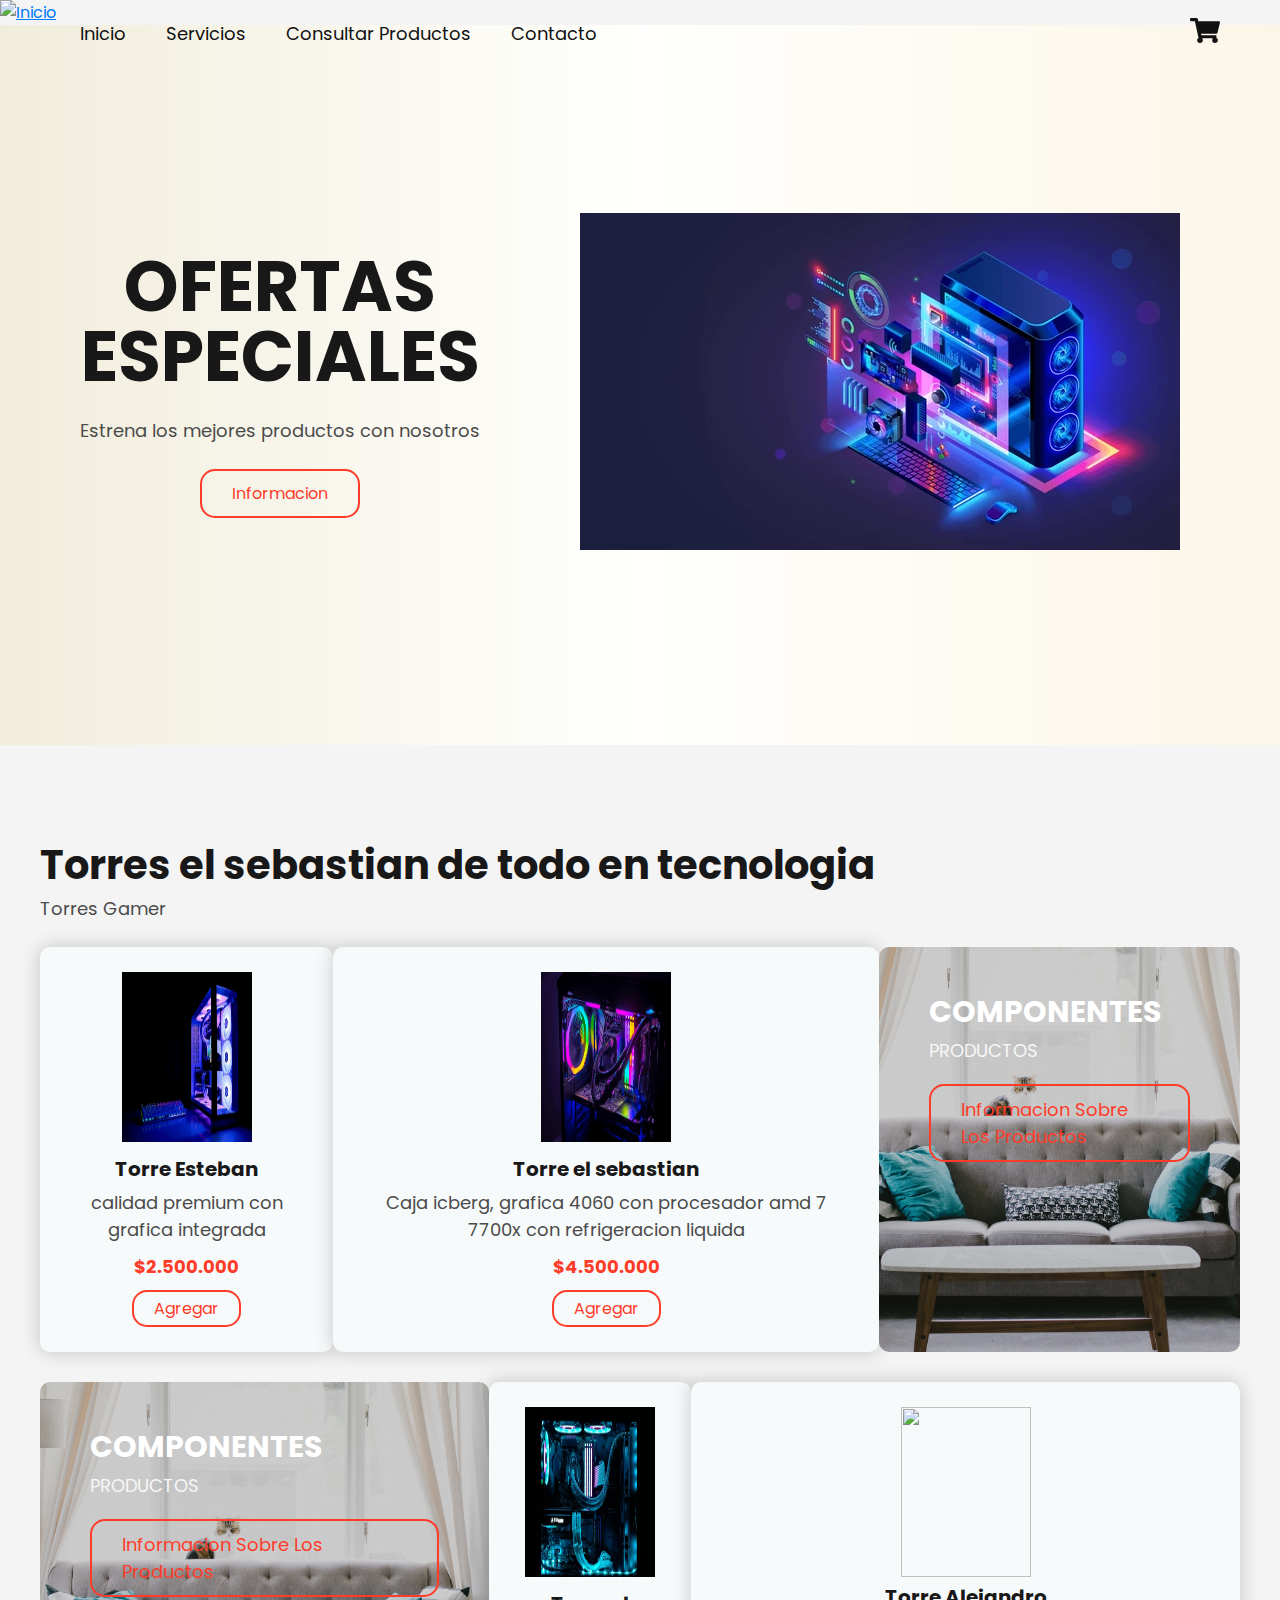
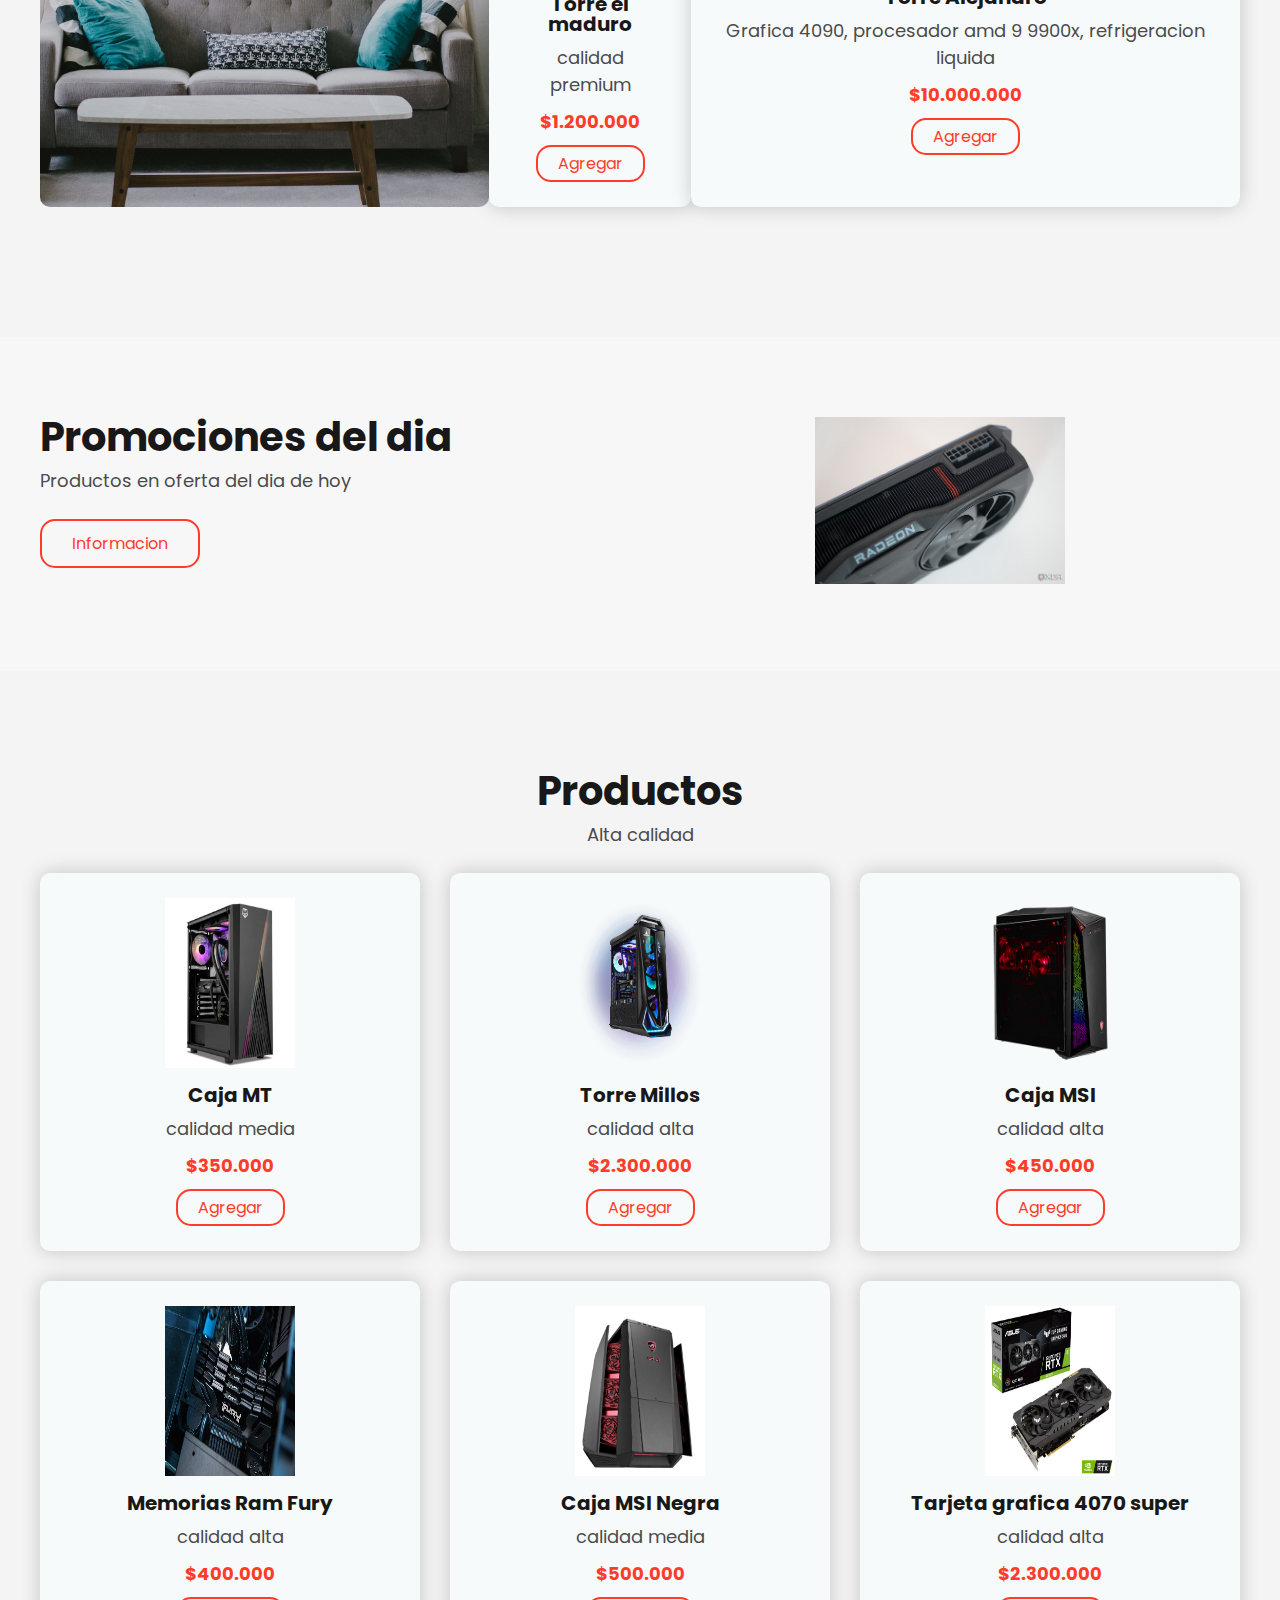
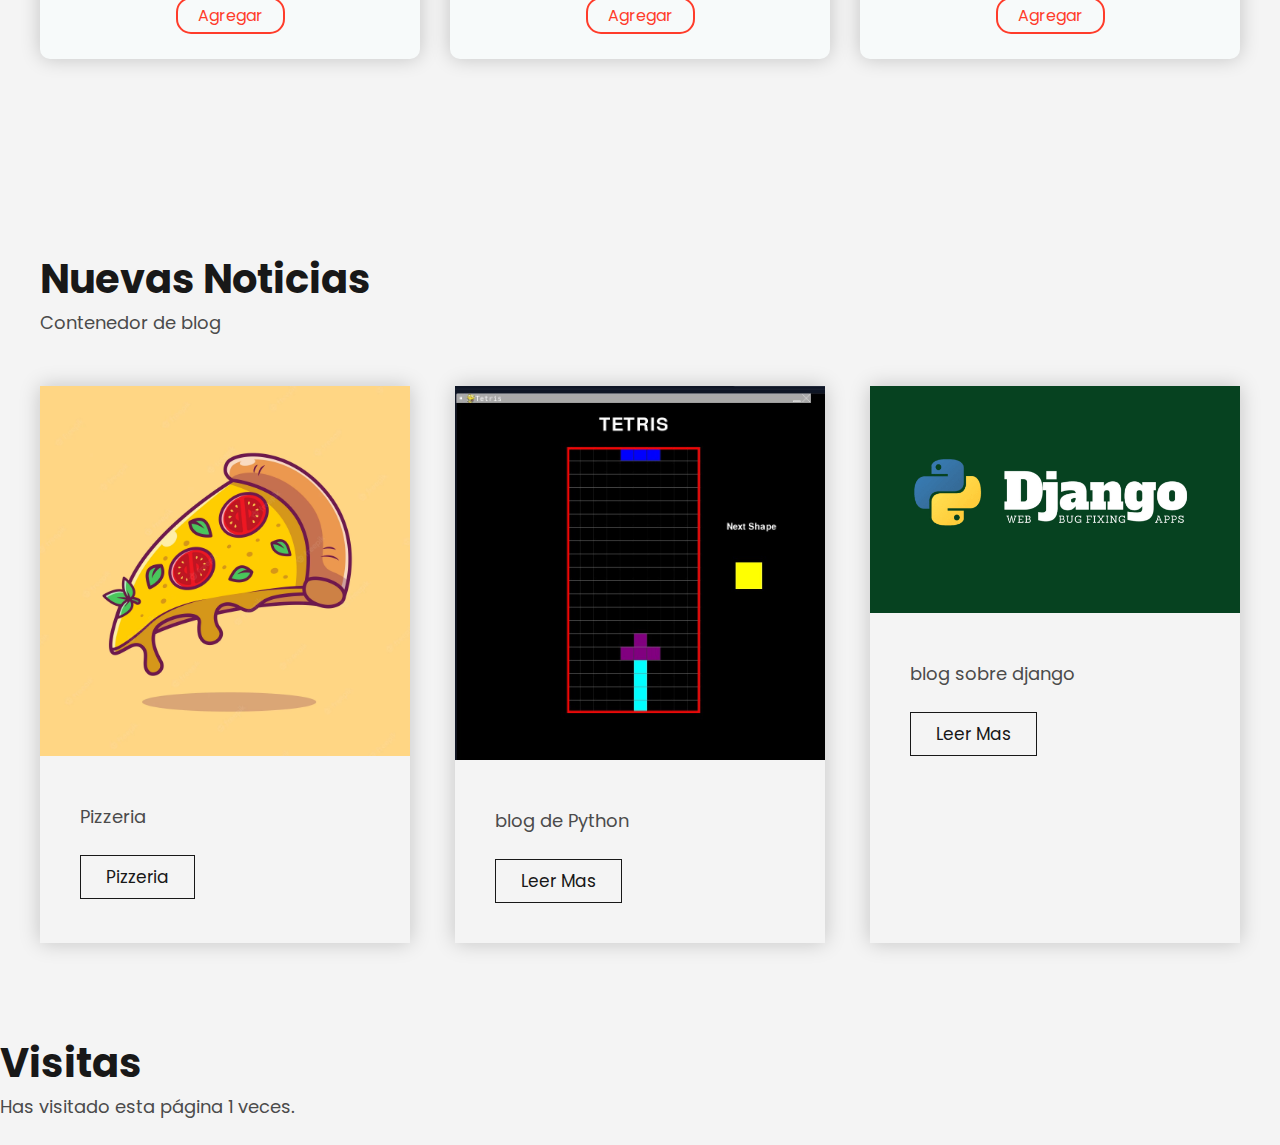
==== index.html @ 856cefad "Update index.html" ====
<!DOCTYPE html>
<html lang="es">
<head>
     <meta charset="utf-8">
     <meta name="viewport" content="width=device-width, initial-scale=1.0">
     <title>pagina</title>
    <link rel="stylesheet" href="style.css">
</head>
<body>

    <nav aria-label="breadcrumb">
    <ol class="breadcrumb">
        <li class="breadcrumb-item">
            <a href="index.html">
               <img src="logo1.png" width="20" height="20" alt="Inicio" class="breadcrumb-icon">
            </a>
        </li>
    </ol>
    </nav>
    <header class="header">

        <div class="menu container">
            <input type="checkbox" id="menu">
            <label for="menu">
                <img src="images/menu.png" alt="menu">
            </label>
            <nav class="navbar">
                <ul>
                    <li><a href="index.html">Inicio</a></li>
                    <li><a href="Servicios.html">Servicios</a></li>
                    <li><a href="Productos.html">Consultar Productos</a></li>
                    <li><a href="Contacto.html">Contacto</a></li>
                </ul>
            </nav>
            <div>
                    <ul>
                        <li class="submenu">
                            <img src="images/car.svg" id="img-carrito" alt="">
                            <div id="carrito">
                                <table id="lista-carrito">
                                    <thead>
                                        <tr>
                                            <th>Productos</th>
                                            <th>Precio</th>
                                            <th></th>
                                        </tr>
                                    </thead>
                                    <tbody></tbody>
                                </table>
                                <a href="#" id="vaciar-carrito" class="btn-2">Vaciar Carrito</a>
                            </div>
                        </li>
                    </ul>
                </div>
            </div>

            <div class="header-content container">
                <div class="header-txt">
                    <h1>Ofertas especiales</h1>
                    <p>
                        Estrena los mejores productos con nosotros
                    </p>
                    <a href="Informacion.html" class="btn-1">Informacion</a>
                </div>
                <div class="header-img">
                    <img src="images/right.png" alt="">
                </div>

            </div>
        </header>


        <section class="oferts container" id="lista-1">
            <h2>Torres el sebastian de todo en tecnologia</h2>
            <p>
                Torres Gamer
            </p>

            <div class="oferts-content">
                <div class="ofert-1">
                    <img src="images/pr1.png" alt="">
                    <div class="product-txt">
                        <h3>Torre Esteban</h3>
                        <p>calidad premium con grafica integrada</p>
                        <p class="precio">$2.500.000</p>
                        <a href="#" class="agregar-carrito btn-3" data-id="1">Agregar</a>
                    </div>
                </div>
                <div class="ofert-1">
                    <img src="images/pr2.png" alt="">
                    <div class="product-txt">
                        <h3>Torre el sebastian</h3>
                        <p>Caja icberg, grafica 4060 con procesador amd 7 7700x con refrigeracion liquida</p>
                        <p class="precio">$4.500.000</p>
                        <a href="#" class="agregar-carrito btn-3" data-id="2">Agregar</a>
                </div>
            </div>
            <div class="logan-1">
                <h3>Componentes</h3>
                <p>
                    Productos
                </p>
                <a href="informacion-productos.html" class="btn-2">Informacion sobre los productos</a>
            </div>
        </div>

            <div class="oferts-content">
                <div class="logan-1">
                    <h3>Componentes</h3>
                    <p>
                        Productos
                    </p>
                    <a href="informacion-productos.html" class="btn-2">Informacion sobre los productos</a>
                </div>
                <div class="ofert-1">
                    <img src="images/pr3.png" alt="">
                    <div class="product-txt">
                        <h3>Torre el maduro</h3>
                        <p>calidad premium</p>
                        <p class="precio">$1.200.000</p>
                        <a href="#" class="agregar-carrito btn-3" data-id="3">Agregar</a>
                    </div>
                </div>
                <div class="ofert-1">
                    <img src="images/pr4.png" alt="">
                    <div class="product-txt">
                        <h3>Torre Alejandro</h3>
                        <p>Grafica 4090, procesador amd 9 9900x, refrigeracion liquida</p>
                        <p class="precio">$10.000.000</p>
                        <a href="#" class="agregar-carrito btn-3" data-id="4">Agregar</a>
                    </div>
                </div>
                
            </div>

        </section>

        <section class="promotion">
            <div class="promotion-content container">
                <div class="promotion-txt">
                    <h2>Promociones del dia</h2>
                    <p>
                        Productos en oferta del dia de hoy
                    </p>
                    <a href="Informacion.html" class="btn-1">Informacion</a>
                </div>
                <div class="promotion-img">
                    <img src="images/r1.png" alt="">
                </div>
            </div>

        </section>

        <main class="product container" id="lista-2">
            <h2>Productos</h2>
            <p>
                Alta calidad
            </p>
            <div class="product-content">

                <div class="ofert-1">
                    <img src="images/1.png" alt="">
                    <div class="product-txt">
                        <h3>Caja MT</h3>
                        <p>calidad media</p>
                        <p class="precio">$350.000</p>
                        <a href="#" class="agregar-carrito btn-3" data-id="5">Agregar</a>
                    </div>
                </div>

                <div class="ofert-1">
                    <img src="images/2.png" alt="">
                    <div class="product-txt">
                        <h3>Torre Millos</h3>
                        <p>calidad alta</p>
                        <p class="precio">$2.300.000</p>
                        <a href="#" class="agregar-carrito btn-3" data-id="6">Agregar</a>
                    </div>
                </div>

                <div class="ofert-1">
                    <img src="images/3.png" alt="">
                    <div class="product-txt">
                        <h3>Caja MSI</h3>
                        <p>calidad alta</p>
                        <p class="precio">$450.000</p>
                        <a href="#" class="agregar-carrito btn-3" data-id="7">Agregar</a>
                    </div>
                </div>

                <div class="ofert-1">
                    <img src="images/4.png" alt="">
                    <div class="product-txt">
                        <h3>Memorias Ram Fury</h3>
                        <p>calidad alta</p>
                        <p class="precio">$400.000</p>
                        <a href="#" class="agregar-carrito btn-3" data-id="8">Agregar</a>
                    </div>
                </div>

                <div class="ofert-1">
                    <img src="images/5.png" alt="">
                    <div class="product-txt">
                        <h3>Caja MSI Negra</h3>
                        <p>calidad media</p>
                        <p class="precio">$500.000</p>
                        <a href="#" class="agregar-carrito btn-3" data-id="9">Agregar</a>
                    </div>
                </div>

                <div class="ofert-1">
                    <img src="images/6.png" alt="">
                    <div class="product-txt">
                        <h3>Tarjeta grafica 4070 super</h3>
                        <p>calidad alta</p>
                        <p class="precio">$2.300.000</p>
                        <a href="#" class="agregar-carrito btn-3" data-id="10">Agregar</a>
                    </div>
                </div>
        </div>

    </main>

    <section class="blog container">
        <h2>Nuevas Noticias</h2>
        <p>
            Contenedor de blog
        </p>

        <div class="blog-content">

            <div class="blog-1">
                <img src="images/icon.avif" alt="">
                <div class="blog-txt">
                    <p>
                        Pizzeria
                    </p>
                    <a href="/Restaurante/index.html" class="btn-4">Pizzeria</a>
                </div>
            </div>

            <div class="blog-1">
                <img src="images/Tetris.jpg" alt="">
                <div class="blog-txt">
                    <p>
                        blog de Python
                    </p>
                    <a href="/Python/index.html" class="btn-4">leer mas</a>
                </div>
            </div>

            <div class="blog-1">
                <img src="images/image-55.webp" alt="">
                <div class="blog-txt">
                    <p>
                        blog sobre django
                    </p>
                    <a href="https://developer.mozilla.org/es/docs/Learn/Server-side/Django/Introduction" class="btn-4">leer mas</a>
                </div>
            </div>

        </div>

    </section>
 <section class="contador">
        <h2>Visitas</h2>
        <p>Has visitado esta página <span id="contador-visitas">0</span> veces.</p>
    </section>

    <!-- Scripts -->
    <script>
        // Función para actualizar el contador de visitas
        function actualizarContador() {
            // Obtener el contador de visitas del localStorage
            let visitas = localStorage.getItem('contador-visitas');
            // Si no hay contador en localStorage, inicializa en 0
            if (visitas === null) {
                visitas = 0;
            }
            // Incrementar el contador
            visitas++;
            // Guardar el nuevo valor en localStorage
            localStorage.setItem('contador-visitas', visitas);
            // Mostrar el contador en el elemento HTML
            document.getElementById('contador-visitas').innerText = visitas;
        }

        // Llamar a la función para actualizar el contador cuando se carga la página
        document.addEventListener('DOMContentLoaded', actualizarContador);
    </script>
<script src="script.js"> </script>
    </body>
</html>
---- style.css ----
@import url('https://fonts.googleapis.com/css2?family=Poppins:wght@400;500;600;700;800&display=swap');

*{
    margin: 0;
    padding: 0;
    box-sizing: border-box;
    text-decoration: none;
    list-style: none;
}
body {
    font-family: 'Poppins', sans-serif;
    background-color:black;
}

img {
    max-width:  100%;
}

.container {
    max-width: 1200px;
    margin: 0 auto;
}

.header {
    display: flex;
    align-items: center;
    min-height: 80vh;
    background: linear-gradient(
        90deg,
        rgba(241,237,220,1) 0%,
        rgba(255,255,253,1) 50%,
        rgba(252,246,232,1) 100%
    );
    padding: 70px 0;
}

.menu {
    position: absolute;
    top: 0;
    left: 0;
    right: 0;
    display: flex;
    align-items: center;
    justify-content: space-between;
    padding: 0 20px; /* Margen horizontal */
}

.logo {
    font-size: 25px;
    color: #ff3c2a;
    text-transform: uppercase;
    font-weight: 800;
}

.navbar ul {
    display: flex;
    margin: 0;
    padding: 0;
}

.navbar ul li {
    position: relative;
    float: left;
}

.navbar ul li a {
    font-size: 18px;
    padding: 20px;
    color: #111111;
    display: block;
    transition: color 0.3s ease; /* Transición suave para el cambio de color */
}

.navbar ul li a:hover {
    color: #ff3c2a;
}

#menu {
    display: none;
}

.menu-icono {
    width: 25px;
}

.menu label {
    cursor: pointer;
    display: none;
}

.submenu {
    position: relative;
}

.submenu #carrito {
    display: none;
}

.submenu:hover #carrito {
    display: block;
    position: absolute;
    right: 0;
    backdrop-filter: blur(10px);
    top: 100%;
    z-index: 1;
    background-color: #4e4b5076;
    padding: 20px;
    min-width: 400px;
}

table {
    width: 100%;
}

th, td {
    color: #ffffff;
}

.borrar {
    background-color: #ff3c2a;
    border-radius: 50%;
    padding: 5px 10px;
    color: #ffffff;
    font-weight: 800;
    cursor: pointer;
}

.header-content {
    display: flex;
    align-items: center;
    flex: 1;
}

.header-txt {
    flex-basis: 40%;
}

.header-txt h1 {
    font-size: 70px;
    line-height: 1;
    color: #181818;
    text-transform: uppercase;
    margin-bottom: 25px;
}

p {
    color: #4b4b4b;
    font-size: 18px;
    margin-bottom: 25px;
}

.btn-1, .btn-3 {
    display: inline-block;
    padding: 10px 30px;
    color: #ff3c2a;
    border: 2px solid #ff3c2a;
    text-transform: capitalize;
    border-radius: 15px;
} 

.btn-1:hover, .btn-3:hover {
    color: #ffffff;
    background-color: #ff3c2a;
}

.header-img {
    flex-basis: 60%;
}

.oferts {
    padding: 100px 0;
}

h2 {
    font-size: 40px;
    line-height: 1;
    color: #181818;
    margin-bottom: 10px;
}

.oferts-content {
    display: flex;
    justify-content: space-between;
    margin-bottom: 30px;
}

.ofert-1 {
    flex-basis: cal(30% - 30px);
    box-shadow: 0 0 20px rgba(0, 0, 0, 0.2);
    padding: 25px;
    text-align: center;
    background-color: #f7fafa;
    border-radius: 10px;
}

.ofert-1 img{
    width: 130px;
    height: 170px;
    margin-bottom: 10px;
}

h3 {
    font-size: 20px;
    line-height: 1;
    color: #181818;
    margin-bottom: 10px;
}

.product-txt p {
    margin-bottom: 10px;
}

.precio {
    color: #ff3c2a;
    font-weight: 700;
    margin-bottom: 20px;
}

.btn-3 {
    padding: 4px 20px;
}

.logan-1 {
    flex-basis: 40%;
    background: linear-gradient(
        rgba(0,0,0,0.2),
        rgba(0,0,0,0.2)
    ),
    url(images/ch2.jpg);
    background-position: center center;
    background-repeat: no-repeat;
    background-size: cover;
    padding: 50px;
    border-radius: 10px;
}

.logan-1 h3 {
    font-size: 30px;
    color: #ffffff;
    text-transform: uppercase;
}

.logan-1 p {
    font-size: 18px;
    text-transform: uppercase;
    color: #f7f7f7;
    margin-bottom: 20px;
}

.btn-2 {
    display: inline-block;
    padding: 8px 30px;
    border: 1px solid #ffffff;
    color: #ffffff;
}

.promotion {
    padding: 80px 0;
    background-color: #f7f7f7;
}

.promotion-content {
    display: flex;
}

.promotion-txt {
    flex-basis: 50%;
}

.promotion-img {
    flex-basis: 50%;
    text-align: center;
}

.promotion-img img {
    width: 250px;
}

.product {
    padding: 100px 0;
    text-align: center;
}

.product-content {
    display: grid;
    grid-template-columns: repeat(3,1fr);
    gap: 30px;
    margin-bottom: 50px;
}

.blog {
    padding: 50px 0 100px 0;
}

.blog-content {
    display: flex;
    justify-content: space-between;
}

.blog-1 {
    flex-basis: calc(33.3% - 30px);
    margin-top: 25px;
    box-shadow: 0 0 20px rgba(0, 0, 0, 0.2);
}

.blog-txt {
    padding: 40px;
}

.btn-4 {
    display: inline-block;
    border: 1px solid #181818;
    padding: 8px 25px;
    font-size: 17px;
    text-transform: capitalize;
    color: #181818;
}

.footer {
    padding: 50px 0;
    display: flex;
    justify-content: space-between;

}

.link h3 {
    font-size: 17px;
    color: #181818;
    margin-bottom: 10px;
}

.link a {
    font-size: 17px;
    color: #181818;
    display: block;
    margin-bottom: 10px;
}

.link a:hover {
    color: #ff3c2a;
}

@media(max-width:991px) {
    .menu {
        padding: 20px;
    }

    .menu label {
        display: initial;
    }

    .menu .navbar {
        position: absolute;
        top: 100%;
        left: 0;
        right: 0;
        background-color: #ff9000;
        display: none;
    }

    .menu .navbar ul li{
        width: 100%;
    }

    #menu:checked ~ .navbar {
        display: initial;
    }

    .logo {
        display: none;
    }

    .menu .navbar ul li a:hover {
        color: #ffffff;
    }

    .header {
        min-height: 0vh;
        padding: 100px 30px 50px 30px;
    }

    .header-content {
        flex-direction: column;
        text-align: center;
    }

    .header-txt {
        margin-bottom: 25px;
    }

    .oferts {
        padding: 30px;
    }

    .oferts-content {
        flex-direction: column;
    }

    .ofert-1 {
        margin-bottom: 30px;
    }

    .logan-1 {
        order: -2;
        margin-bottom: 30px;
    }

    .promotion {
        padding: 30px;
    }

    .promotion-content {
        flex-direction: column;
        text-align: center;
    }

    .promotion-txt {
        margin-bottom: 25px;
    }

    .promotion-img img {
        width: 200px;
    }

    .product {
        padding: 30px;
    }

    .product-content {
        grid-template-columns: repeat(1, 1fr);
        gap: 0;
    }

    .blog {
        padding: 30px;
    }

    .blog-content {
        flex-direction: column;
    }

    .footer {
        padding: 30px;
        flex-direction: column;
        text-align: center;
    }
}
.breadcrumb {
    display: flex;
    list-style: none;
    padding: 0;
    margin: 0;
}

.breadcrumb-item {
    margin-right: 0.5em;
}

.breadcrumb-item + .breadcrumb-item::before {
    content: ">";
    margin-right: 0.5em;
}

.breadcrumb-item a {
    text-decoration: none;
    color: #007bff;
}

.breadcrumb-item a:hover {
    text-decoration: underline;
}

.breadcrumb-item.active {
    color: #6c757d;
}
.search-container {
    display: flex;
    justify-content: center;
    margin: 20px 0;
}

#search-input {
    padding: 10px;
    width: 300px;
    border: 1px solid #ccc;
    border-radius: 5px;
}

#search-button {
    padding: 10px;
    background-color: #007bff;
    color: white;
    border: none;
    border-radius: 5px;
    margin-left: 5px;
    cursor: pointer;
}

#search-button:hover {
    background-color: #0056b3;
}
/* Estilos específicos para la página de servicios */
.services {
    padding: 100px 0;
    text-align: center;
}

.service {
    margin-bottom: 50px;
}

.service h3 {
    font-size: 30px;
    color: #181818;
    margin-bottom: 20px;
}

.service p {
    font-size: 18px;
    color: #4b4b4b;
    margin-bottom: 20px;
}

.service .btn-2 {
    padding: 10px 30px;
    border: 2px solid #ff3c2a;
    color: #ff3c2a;
    font-size: 18px;
    text-transform: capitalize;
    border-radius: 15px;
}

.service .btn-2:hover {
    background-color: #ff3c2a;
    color: #ffffff;
}
/* estilo para pagina contacto*/
body {
    font-family: Arial, sans-serif;
    margin: 0;
    padding: 0;
}

header {
    background-color: #007bff;
    color: #ffffff;
    text-align: center;
    padding: 20px;
}

main {
    padding: 20px;
}

.contact-form, .contact-info {
    margin-bottom: 40px;
}

.contact-form h2, .contact-info h2 {
    margin-bottom: 20px;
}

form {
    max-width: 500px;
    margin: 0 auto;
    background-color: #f4f4f4;
    padding: 20px;
    border-radius: 5px;
    box-shadow: 0 0 10px rgba(0, 0, 0, 0.1);
}

.form-group {
    margin-bottom: 20px;
}

label {
    display: block;
    margin-bottom: 5px;
}

input[type="text"],
input[type="email"],
textarea {
    width: 100%;
    padding: 10px;
    border: 1px solid #ccc;
    border-radius: 5px;
}

textarea {
    resize: vertical;
}

button {
    background-color: #007bff;
    color: #ffffff;
    padding: 10px 20px;
    border: none;
    border-radius: 5px;
    cursor: pointer;
    transition: background-color 0.3s;
}

button:hover {
    background-color: #0056b3;
}

.contact-info ul {
    list-style: none;
    padding: 0;
}

.contact-info li {
    margin-bottom: 10px;
}

.contact-info li strong {
    font-weight: bold;
    margin-right: 5px;
}


/* boton INFORMACION PRODUCTOS */

.btn-2 {
    display: inline-block;
    padding: 10px 30px;
    border: 2px solid #ff3c2a;  /* Color del borde */
    color: #ff3c2a;              /* Color del texto */
    font-size: 18px;             /* Tamaño del texto */
    text-transform: capitalize;  /* Convertir texto en capitalizado */
    border-radius: 15px;         /* Bordes redondeados */
    transition: background-color 0.3s, color 0.3s; /* Transición para cambios de color */
}

.btn-2:hover {
    background-color: #ff3c2a;   /* Color de fondo al hacer hover */
    color: #ffffff;              /* Color del texto al hacer hover */
}



/* PAGINA INFORMACION PRODUCTOS */

/* Estilos generales del cuerpo de la página */
body {
    font-family: 'Poppins', sans-serif;
    margin: 0;
    padding: 0;
    background-color: #f4f4f4;
}

/* Estilo del encabezado (header) */
header {
    background-color: #ff3c2a;
    color: white;
    padding: 20px;
    text-align: center;
}

header h1 {
    margin: 0;
    font-size: 2.5em;
}

/* Sección de información de productos */
.product-info {
    padding: 40px;
    background-color: white;
    margin: 20px auto;
    max-width: 800px;
    border-radius: 8px;
    box-shadow: 0px 0px 15px rgba(0, 0, 0, 0.1);
}

.product-info h2 {
    font-size: 2em;
    margin-bottom: 20px;
    color: #ff3c2a;
}

.product-info p {
    font-size: 1.1em;
    line-height: 1.6;
    margin-bottom: 20px;
}

.product-info ul {
    list-style: none;
    padding: 0;
}

.product-info ul li {
    font-size: 1.2em;
    margin-bottom: 10px;
}

/* Estilo del pie de página */
footer {
    background-color: #333;
    color: white;
    text-align: center;
    padding: 10px;
    position: relative;
    bottom: 0;
    width: 100%;
}
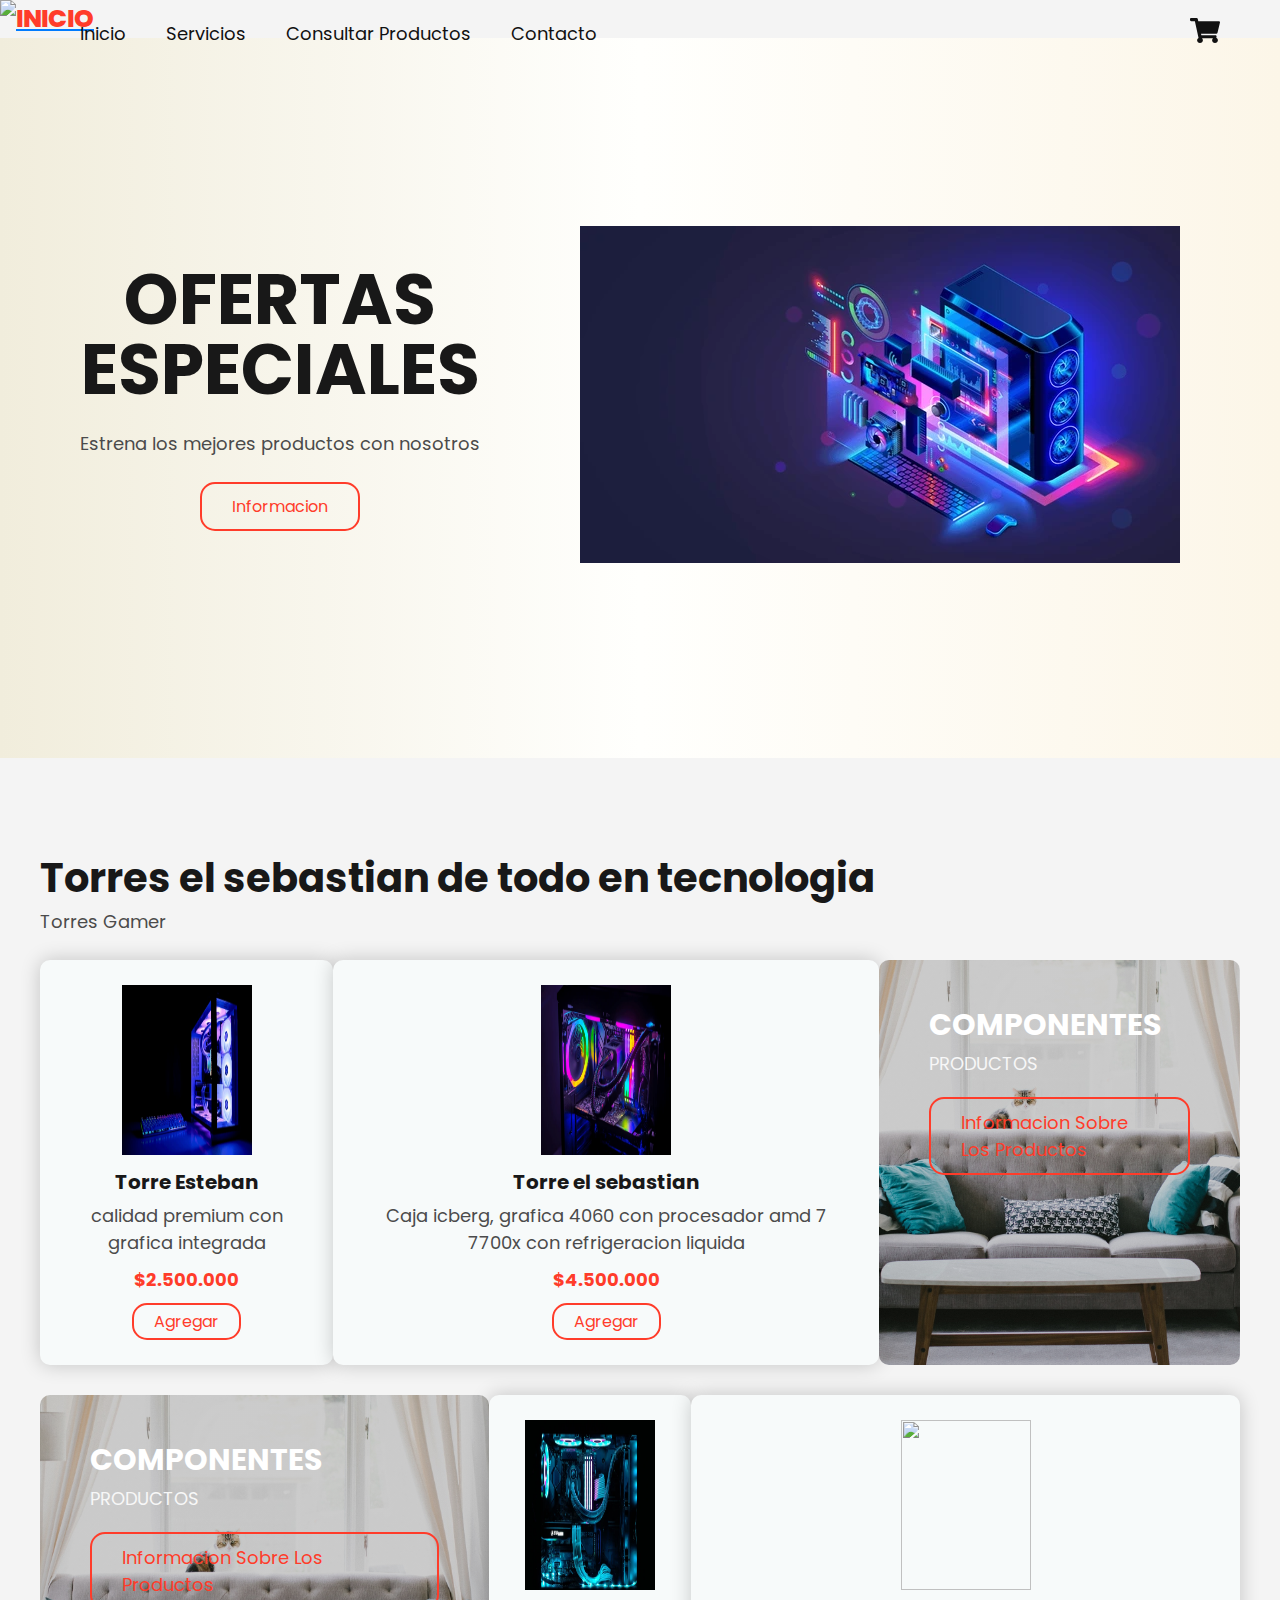
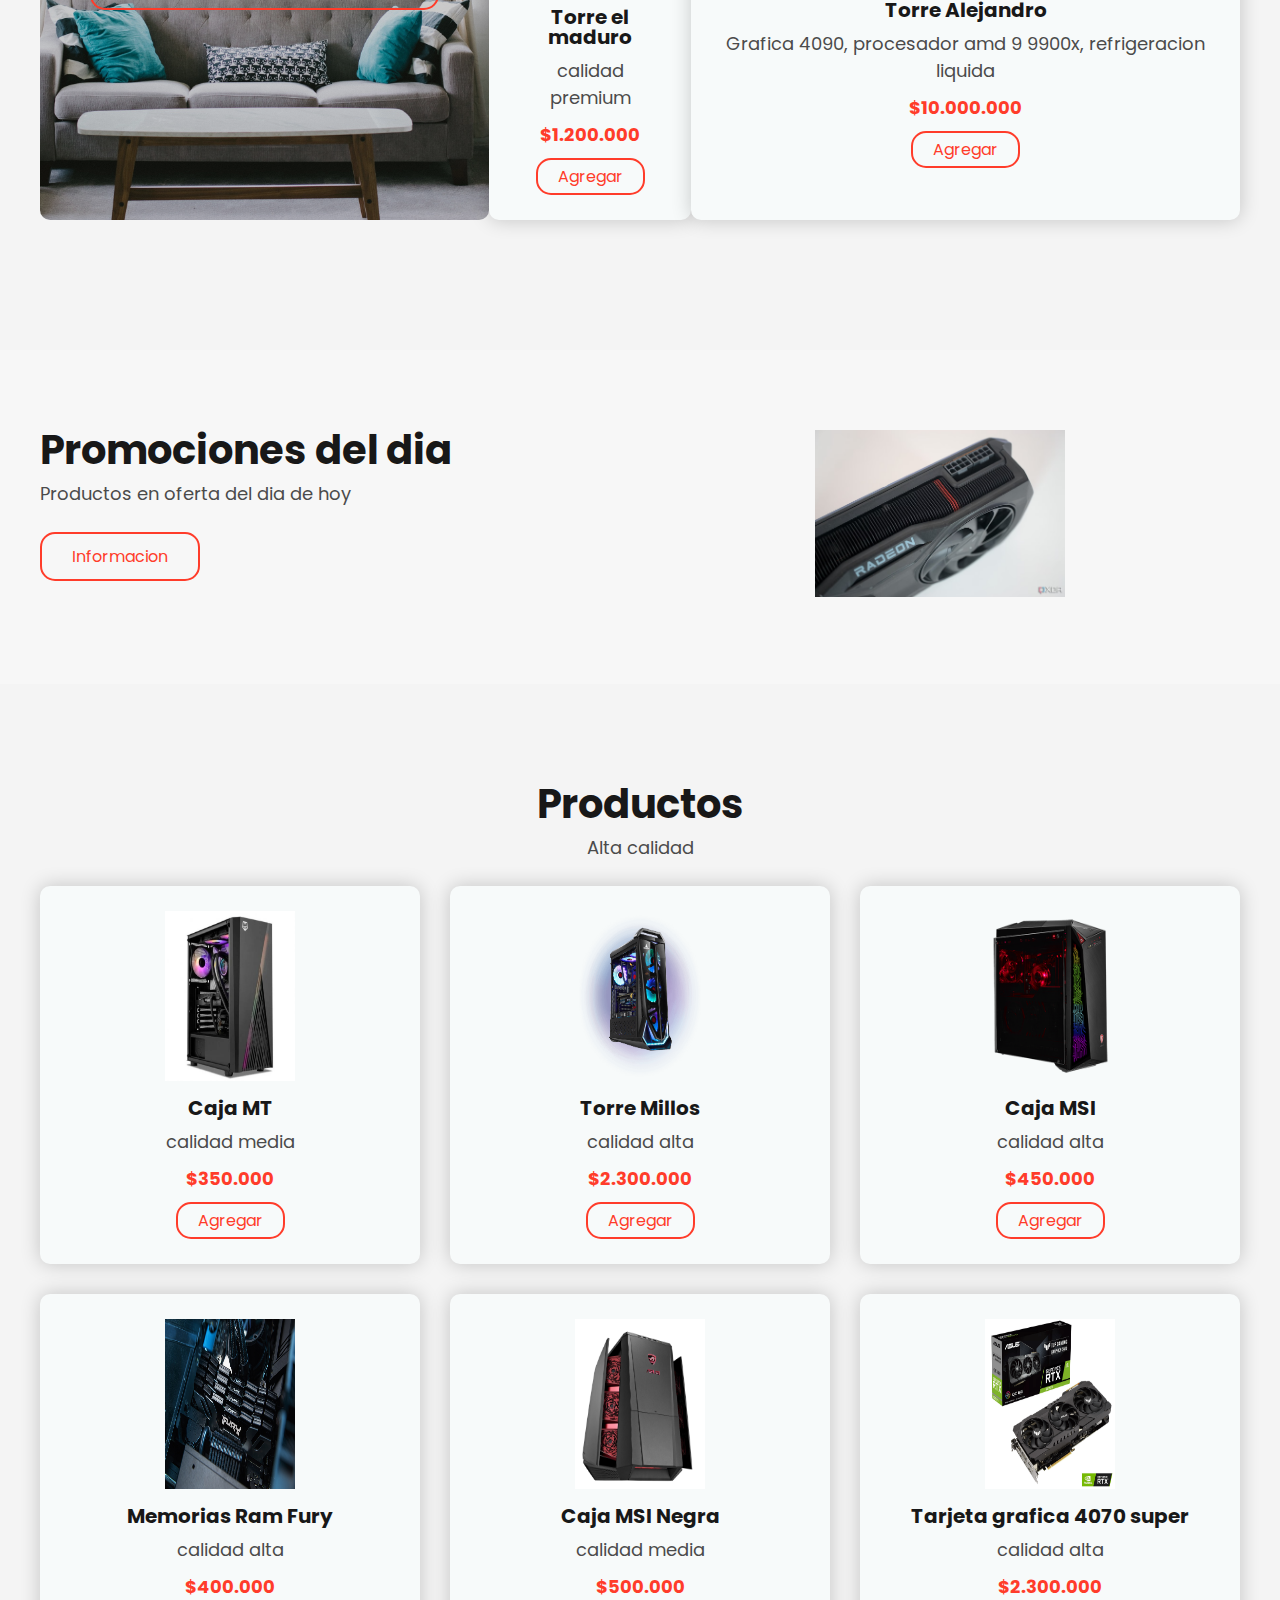
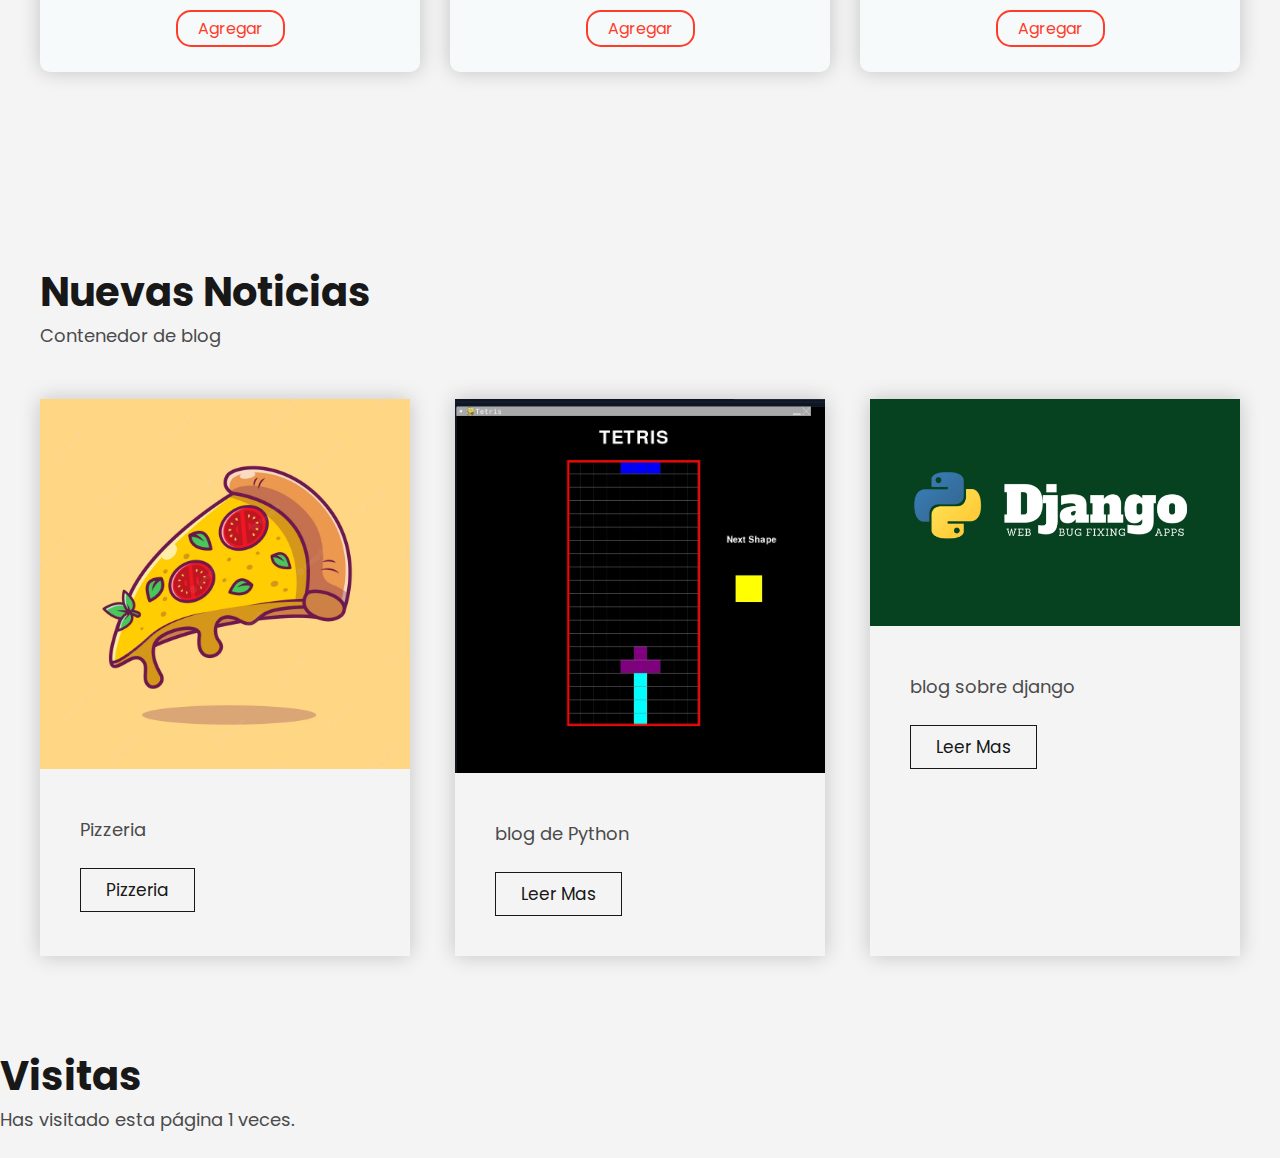
==== commit aece0cbf: "Update index.html" ====
--- a/index.html
+++ b/index.html
@@ -12,7 +12,7 @@
     <ol class="breadcrumb">
         <li class="breadcrumb-item">
             <a href="index.html">
-               <img src="logo1.png" width="20" height="20" alt="Inicio" class="breadcrumb-icon">
+               <img src="logo1.png" width="20" height="20" alt="Inicio" class="logo">
             </a>
         </li>
     </ol>
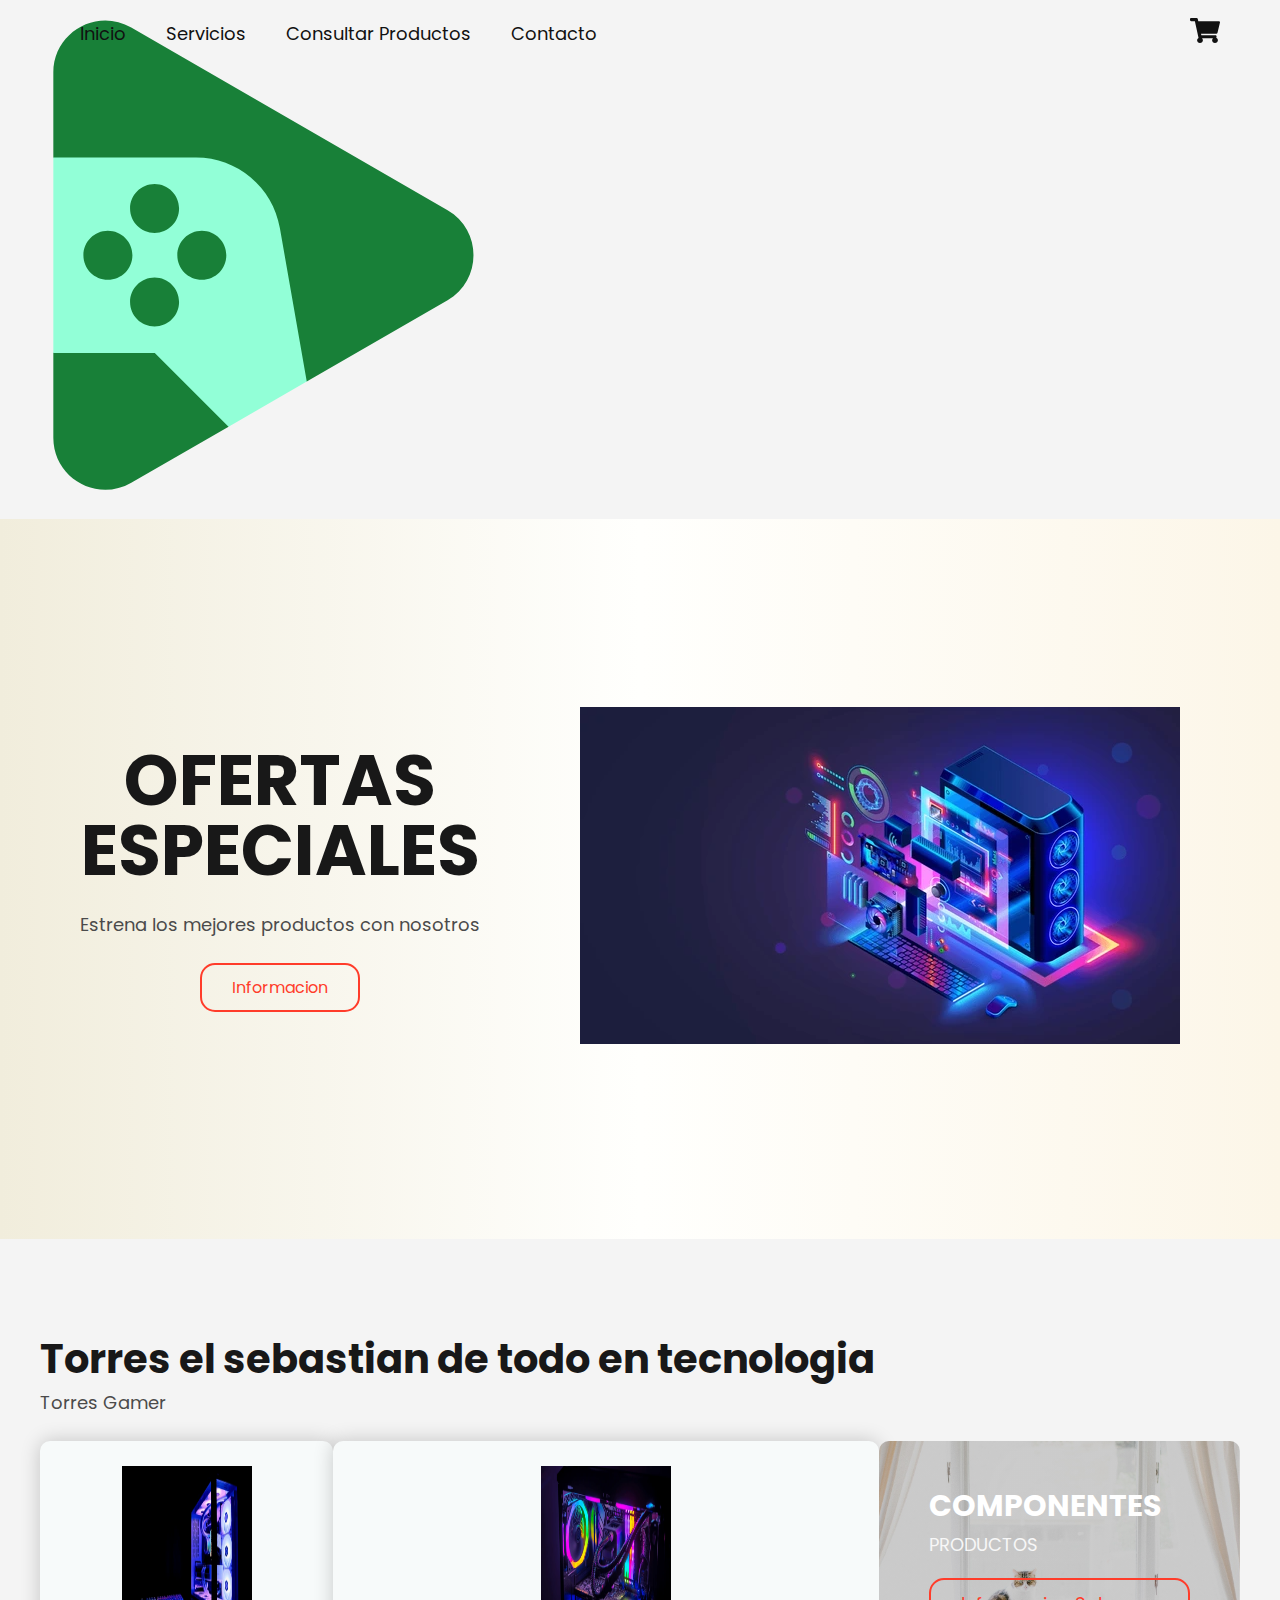
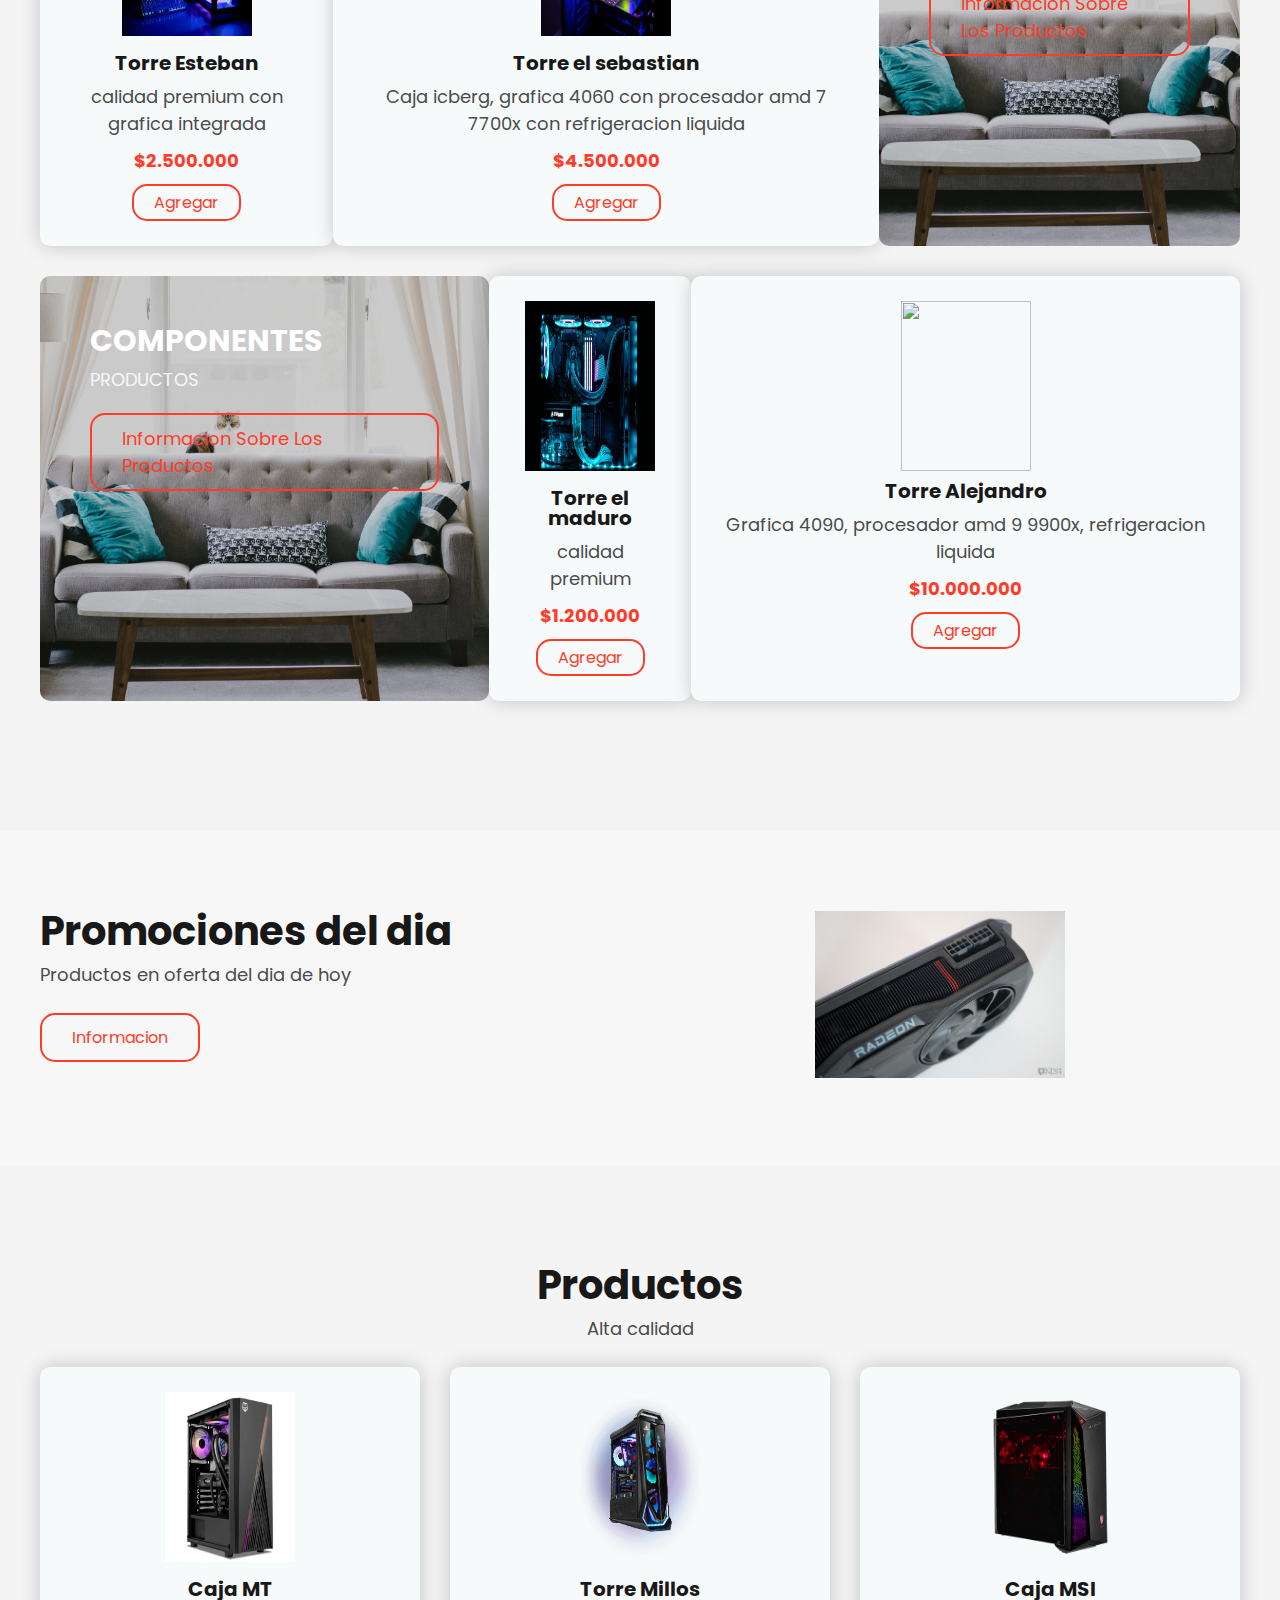
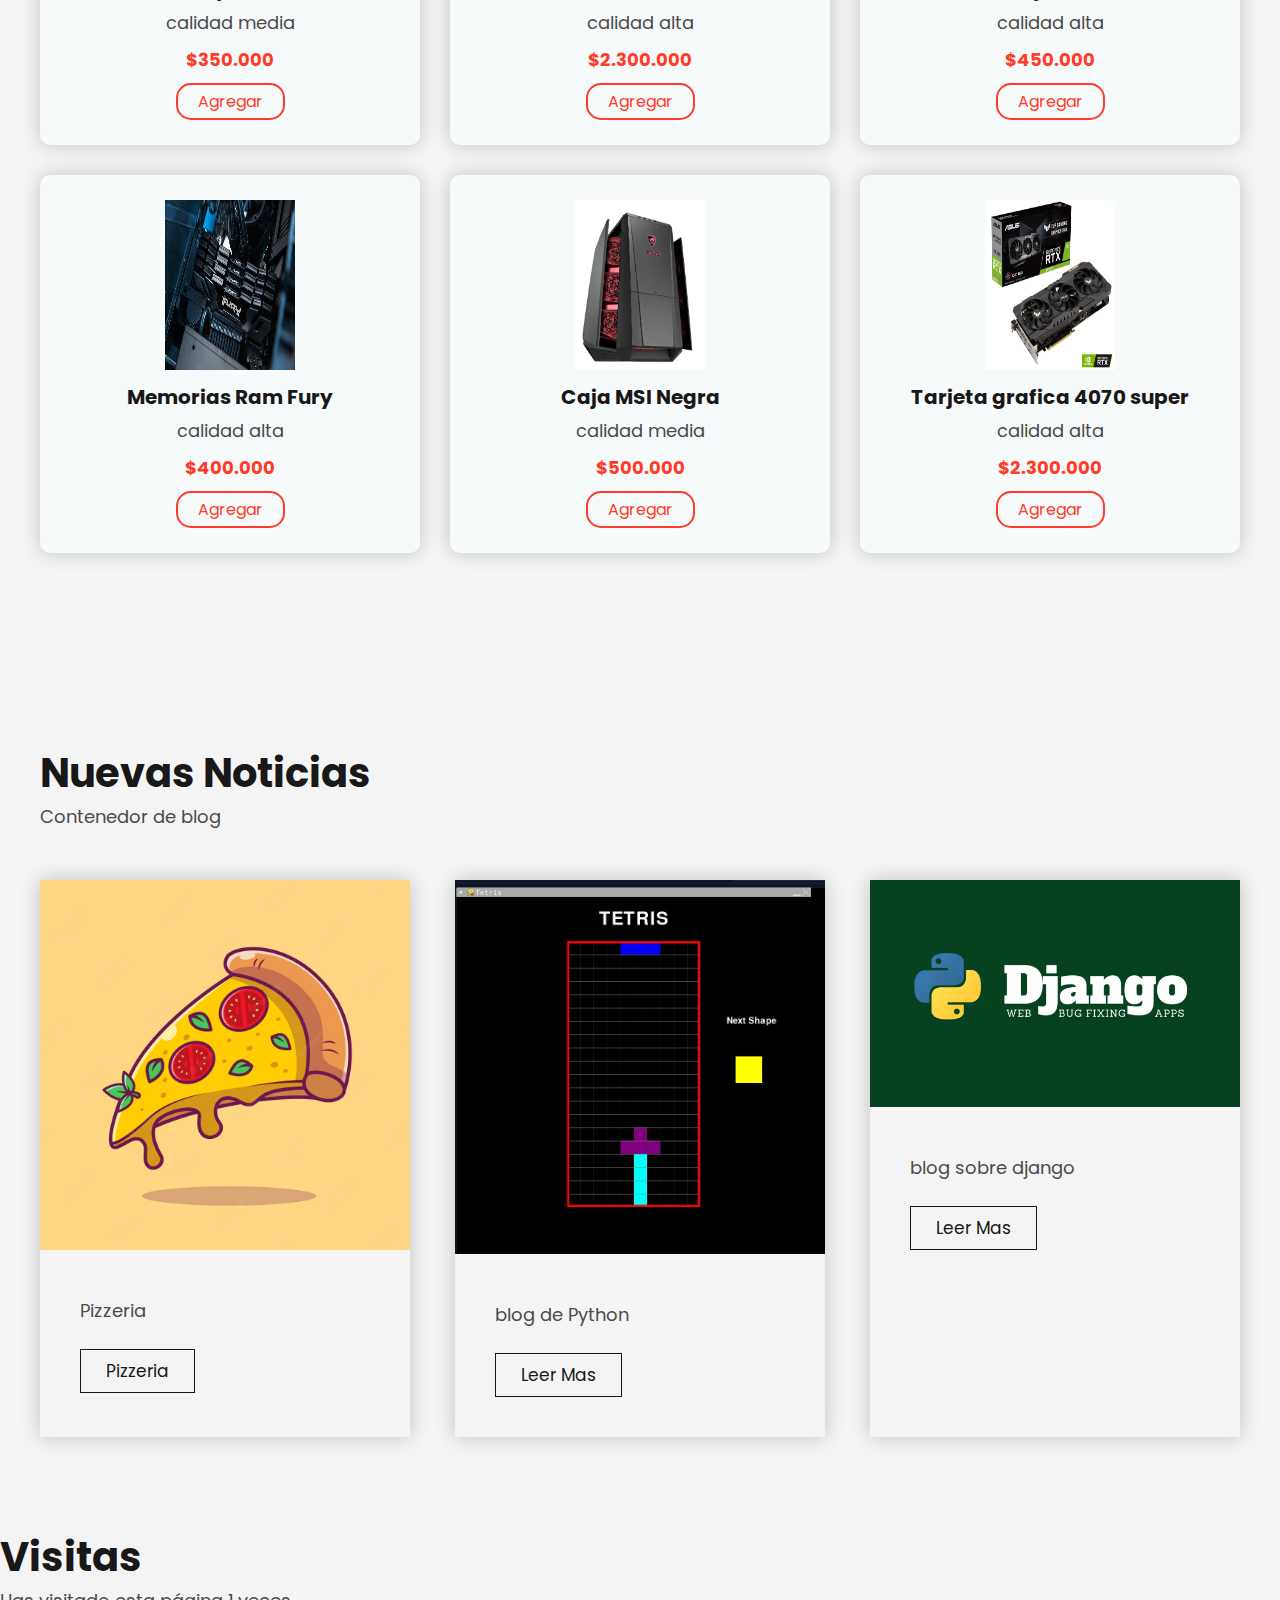
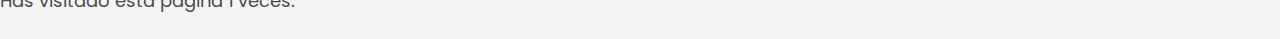
==== commit 11f8bc20: "Update index.html" ====
--- a/index.html
+++ b/index.html
@@ -12,7 +12,7 @@
     <ol class="breadcrumb">
         <li class="breadcrumb-item">
             <a href="index.html">
-               <img src="logo1.png" width="20" height="20" alt="Inicio" class="logo">
+               <img src="images/logo1.png" alt="Inicio" class="logo">
             </a>
         </li>
     </ol>
--- a/style.css
+++ b/style.css
@@ -9,7 +9,7 @@
 }
 body {
     font-family: 'Poppins', sans-serif;
-    background-color:black;
+    background-color: #181818;
 }
 
 img {
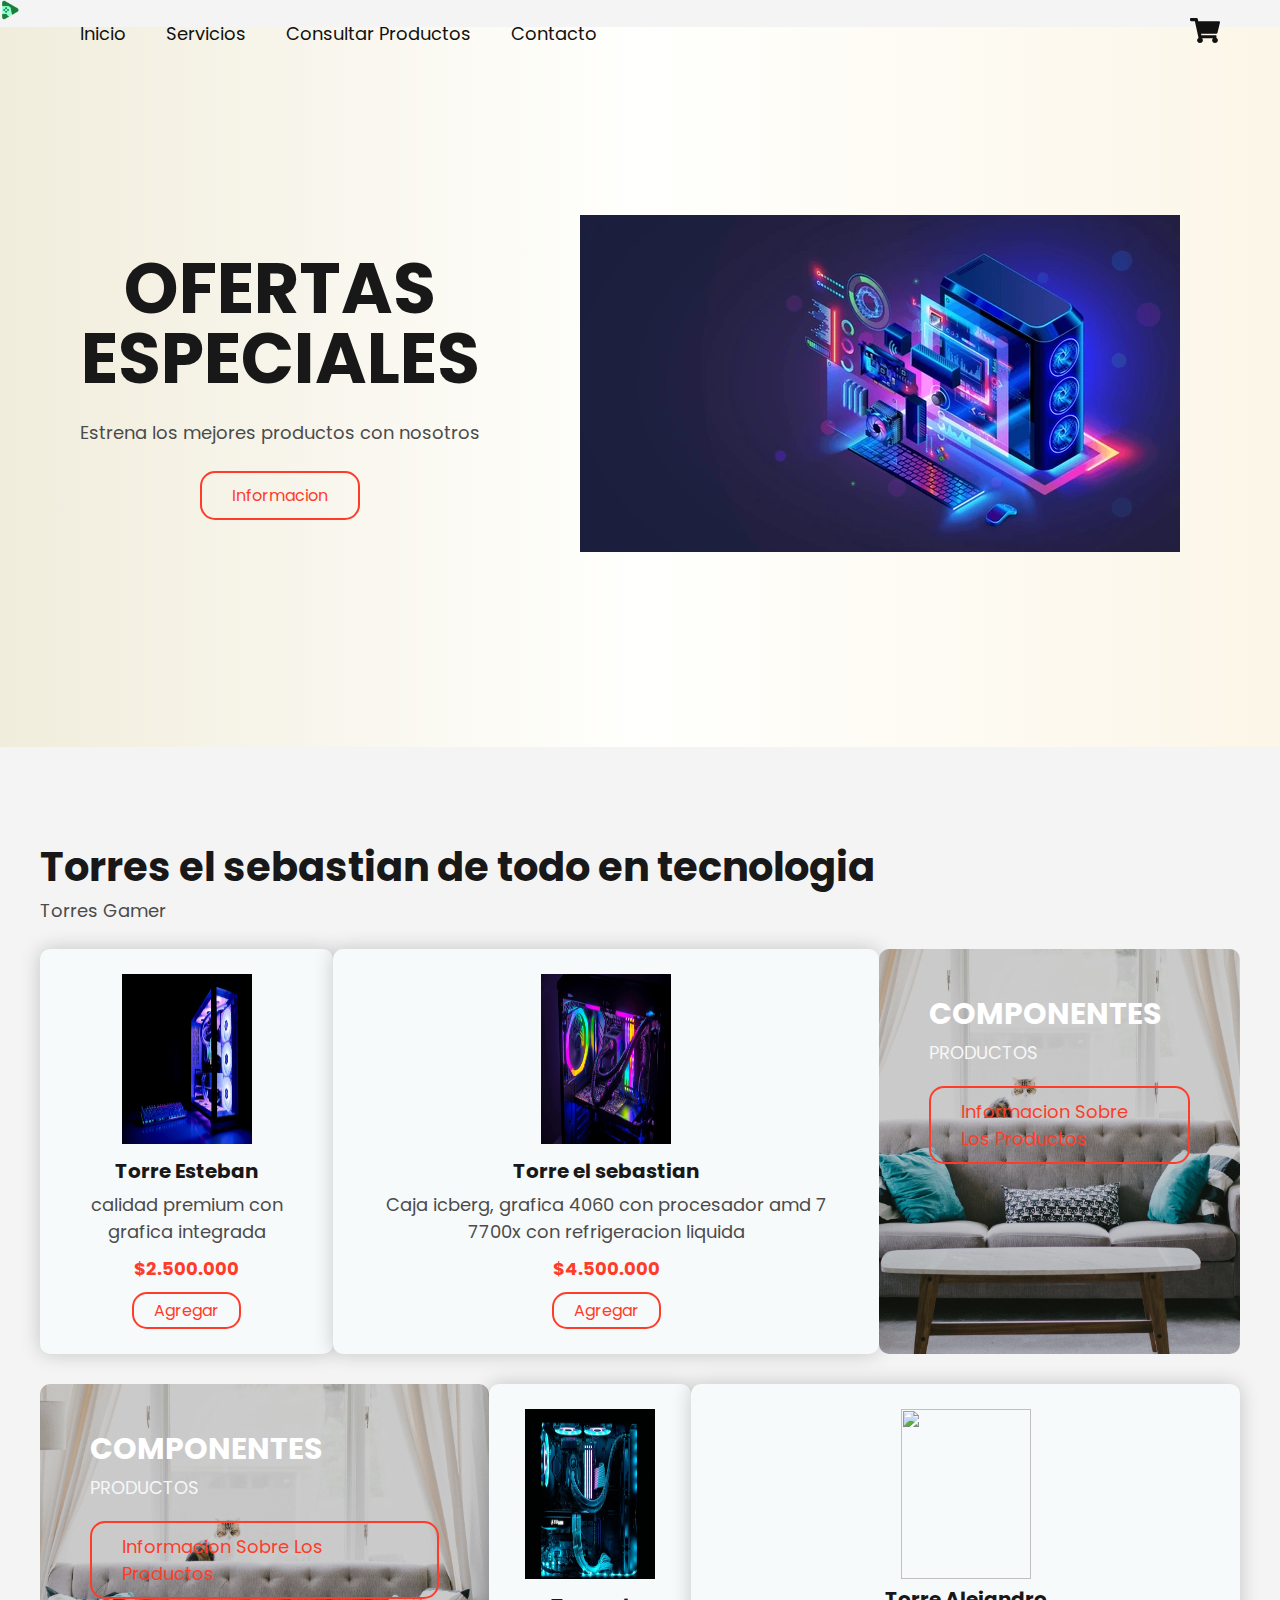
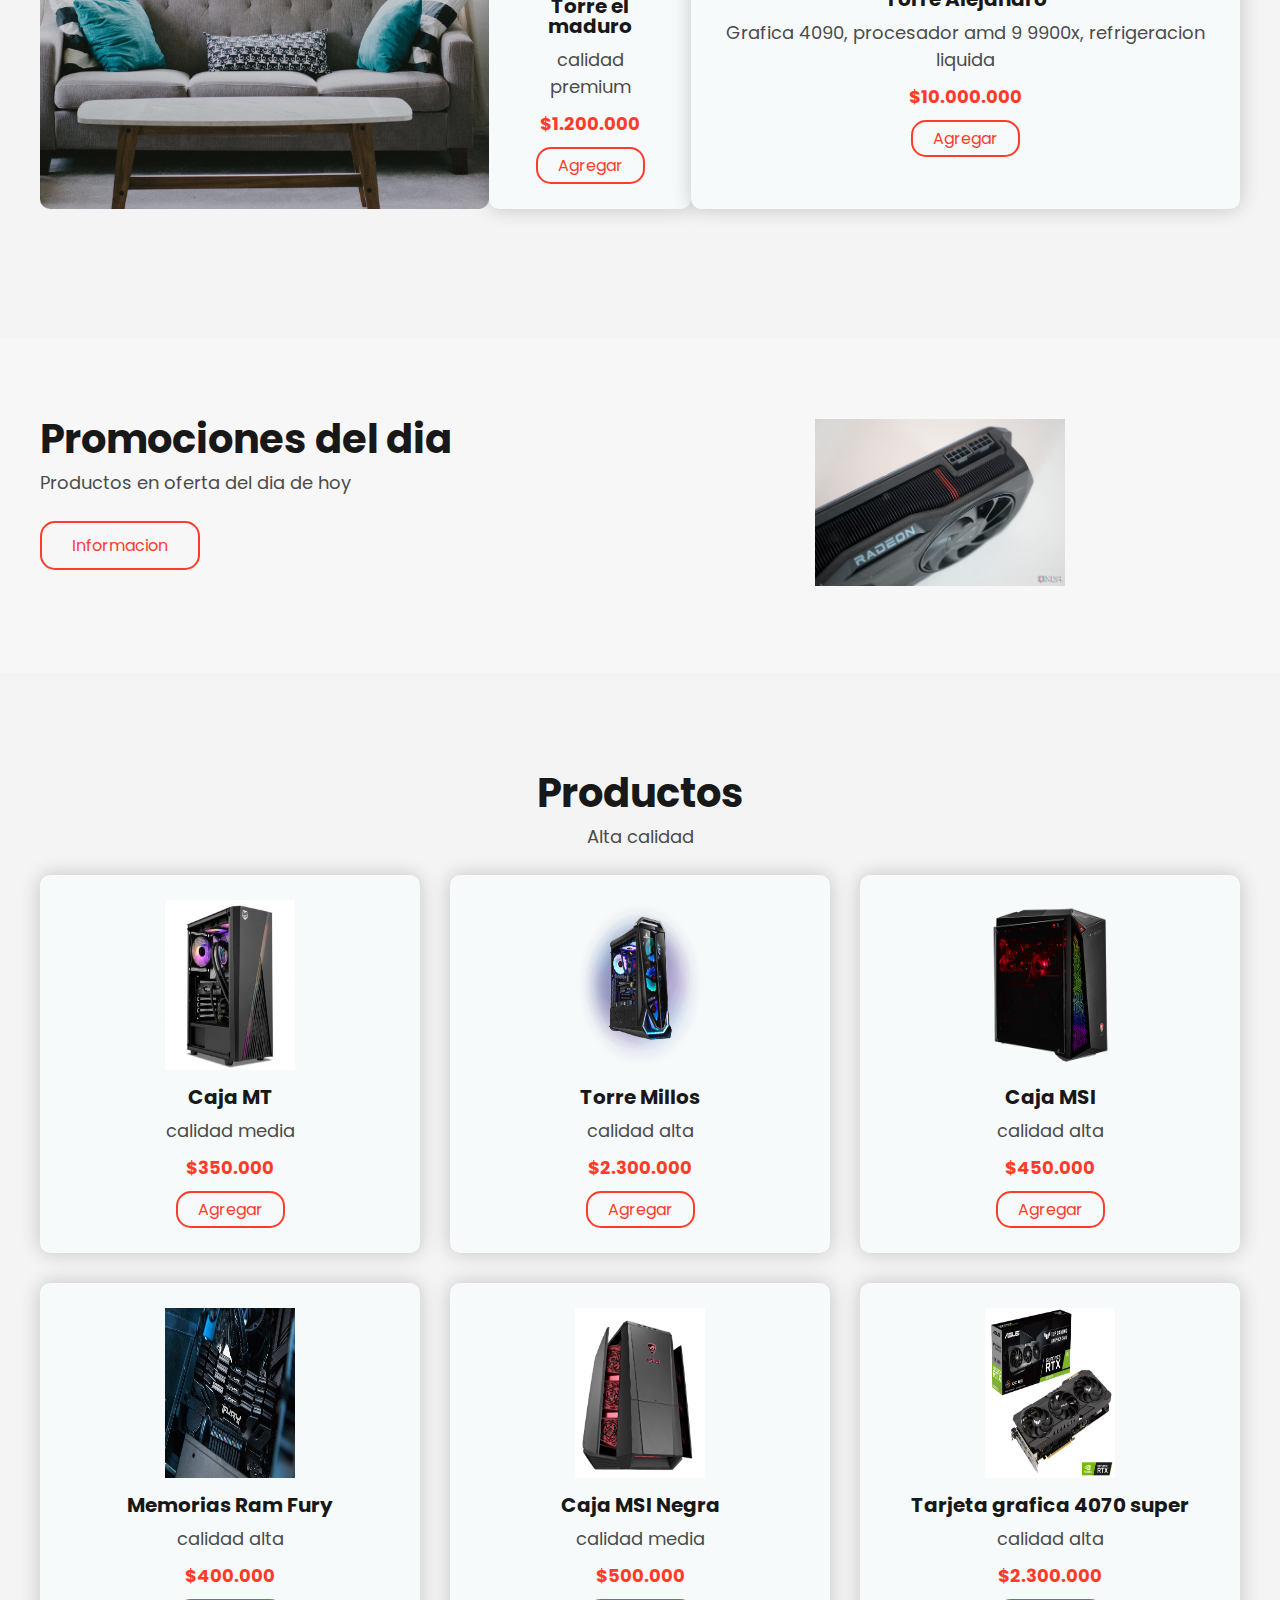
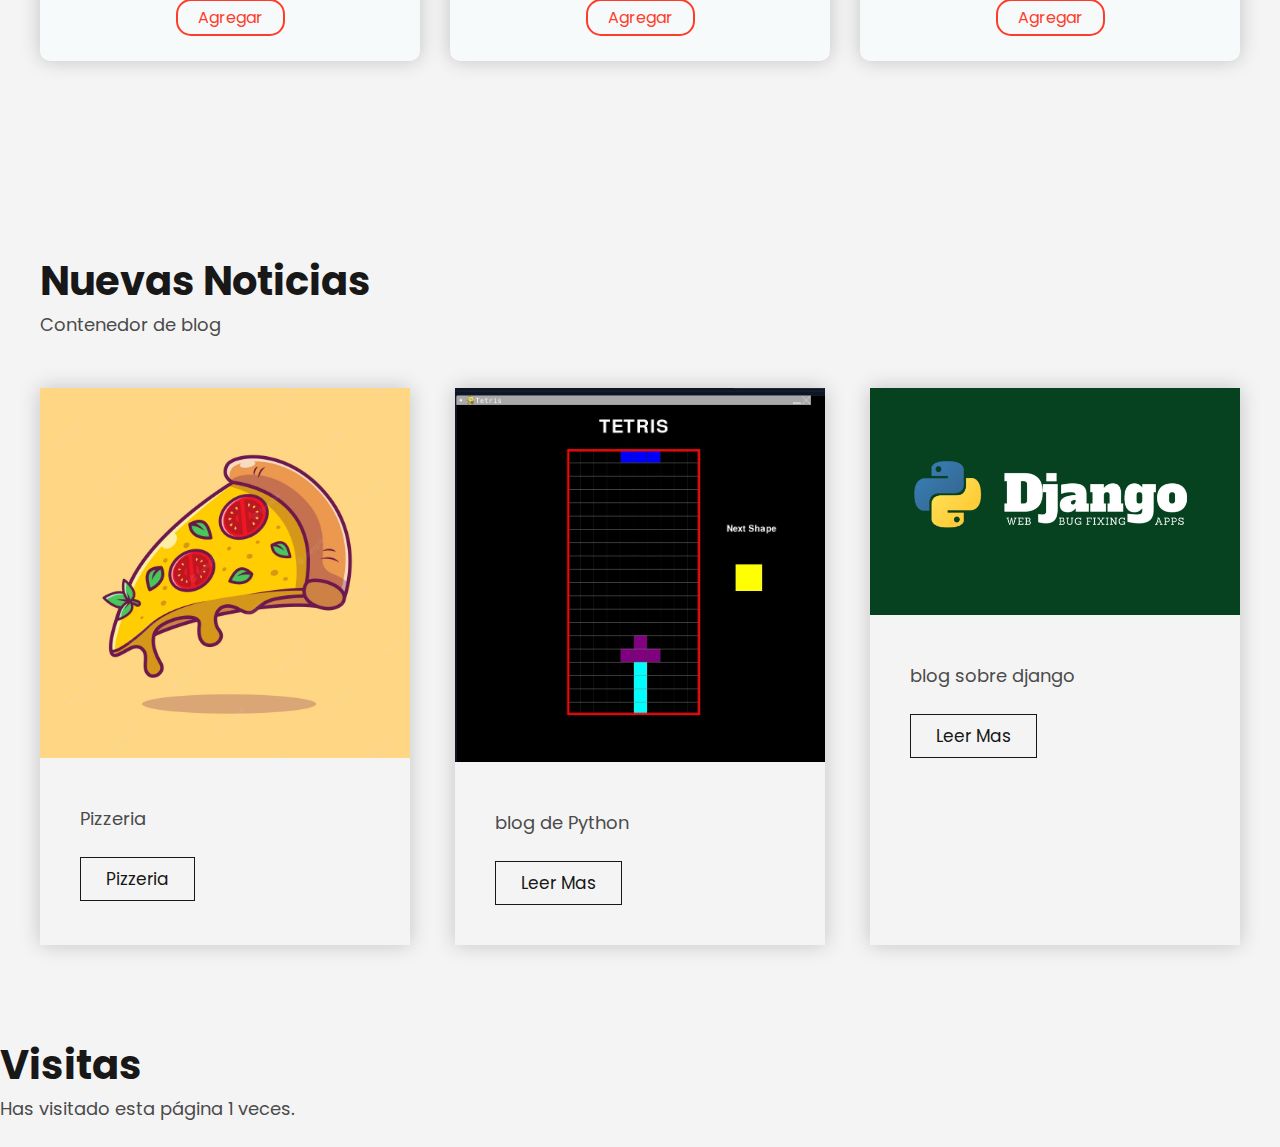
==== commit f00b697b: "Update index.html" ====
--- a/index.html
+++ b/index.html
@@ -12,7 +12,7 @@
     <ol class="breadcrumb">
         <li class="breadcrumb-item">
             <a href="index.html">
-               <img src="images/logo1.png" alt="Inicio" class="logo">
+               <img src="images/logo1.png" width="20" height="20" alt="Inicio" class="logo">
             </a>
         </li>
     </ol>
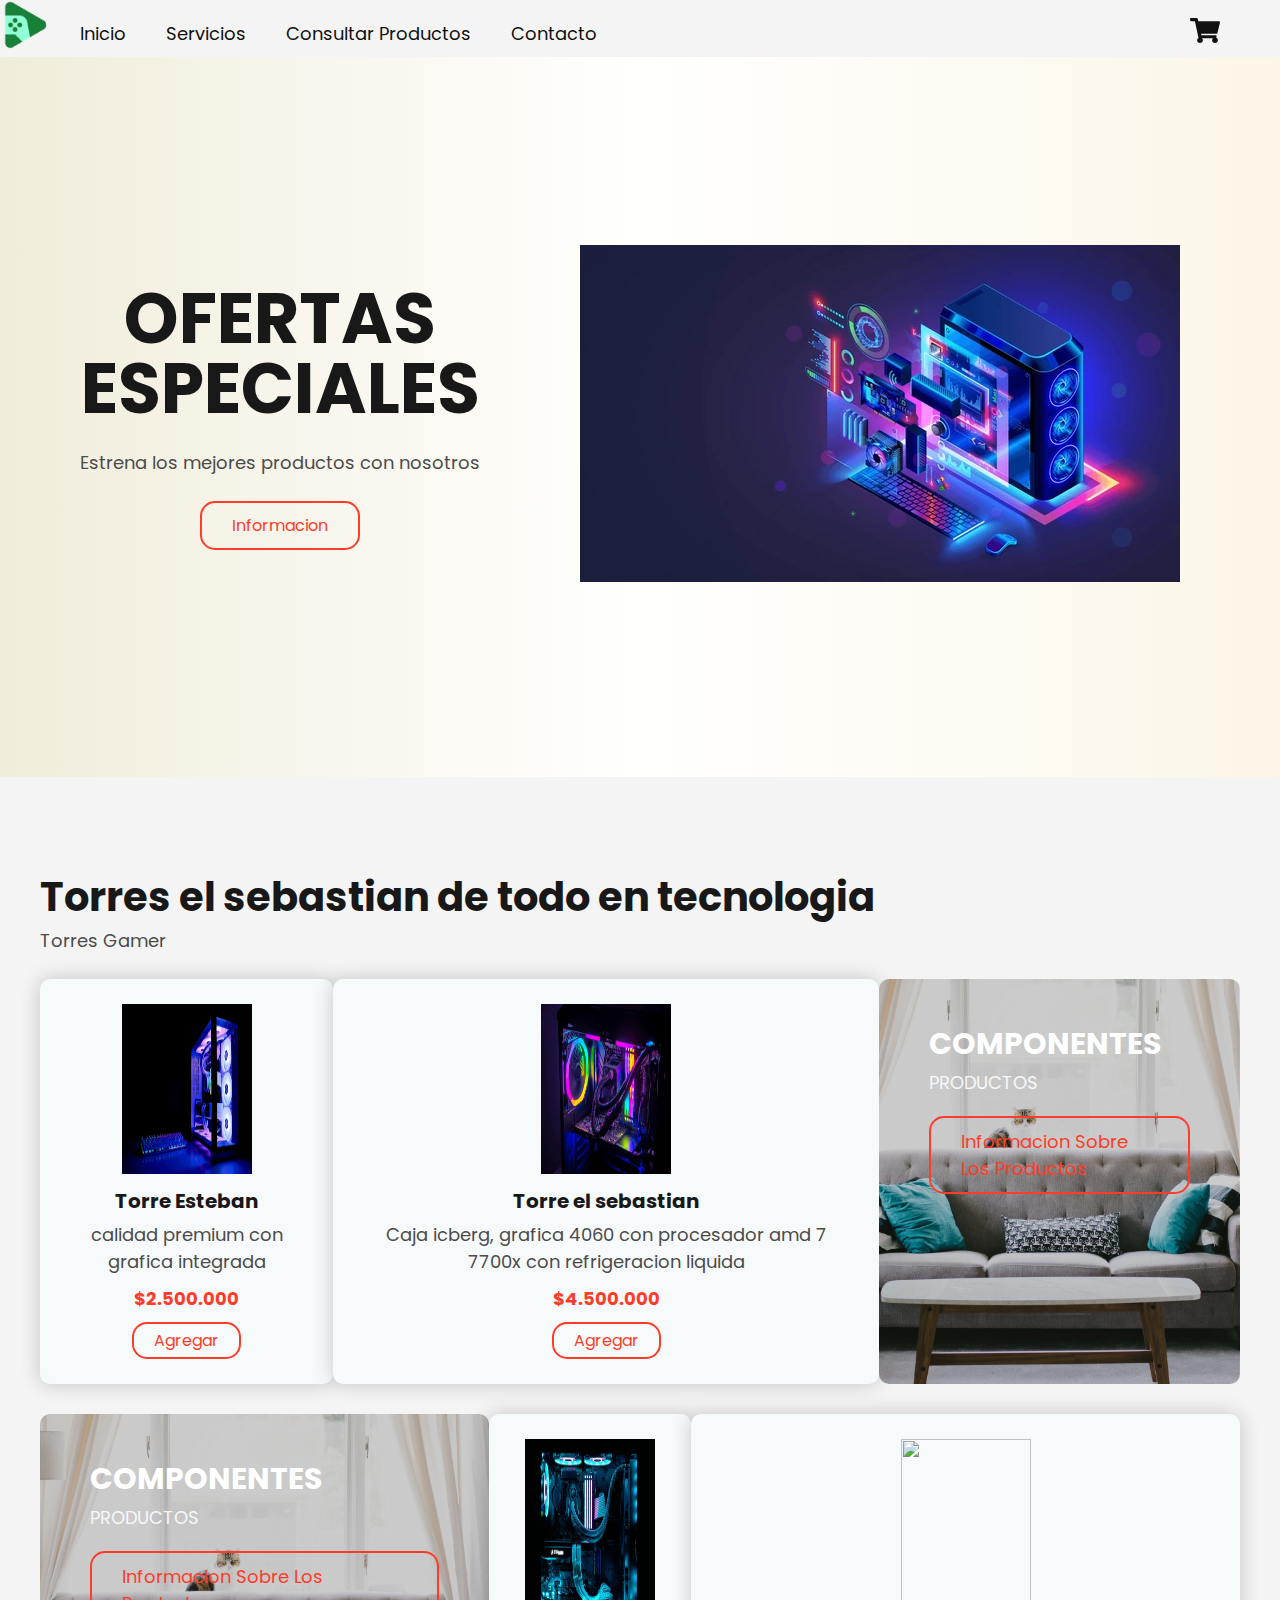
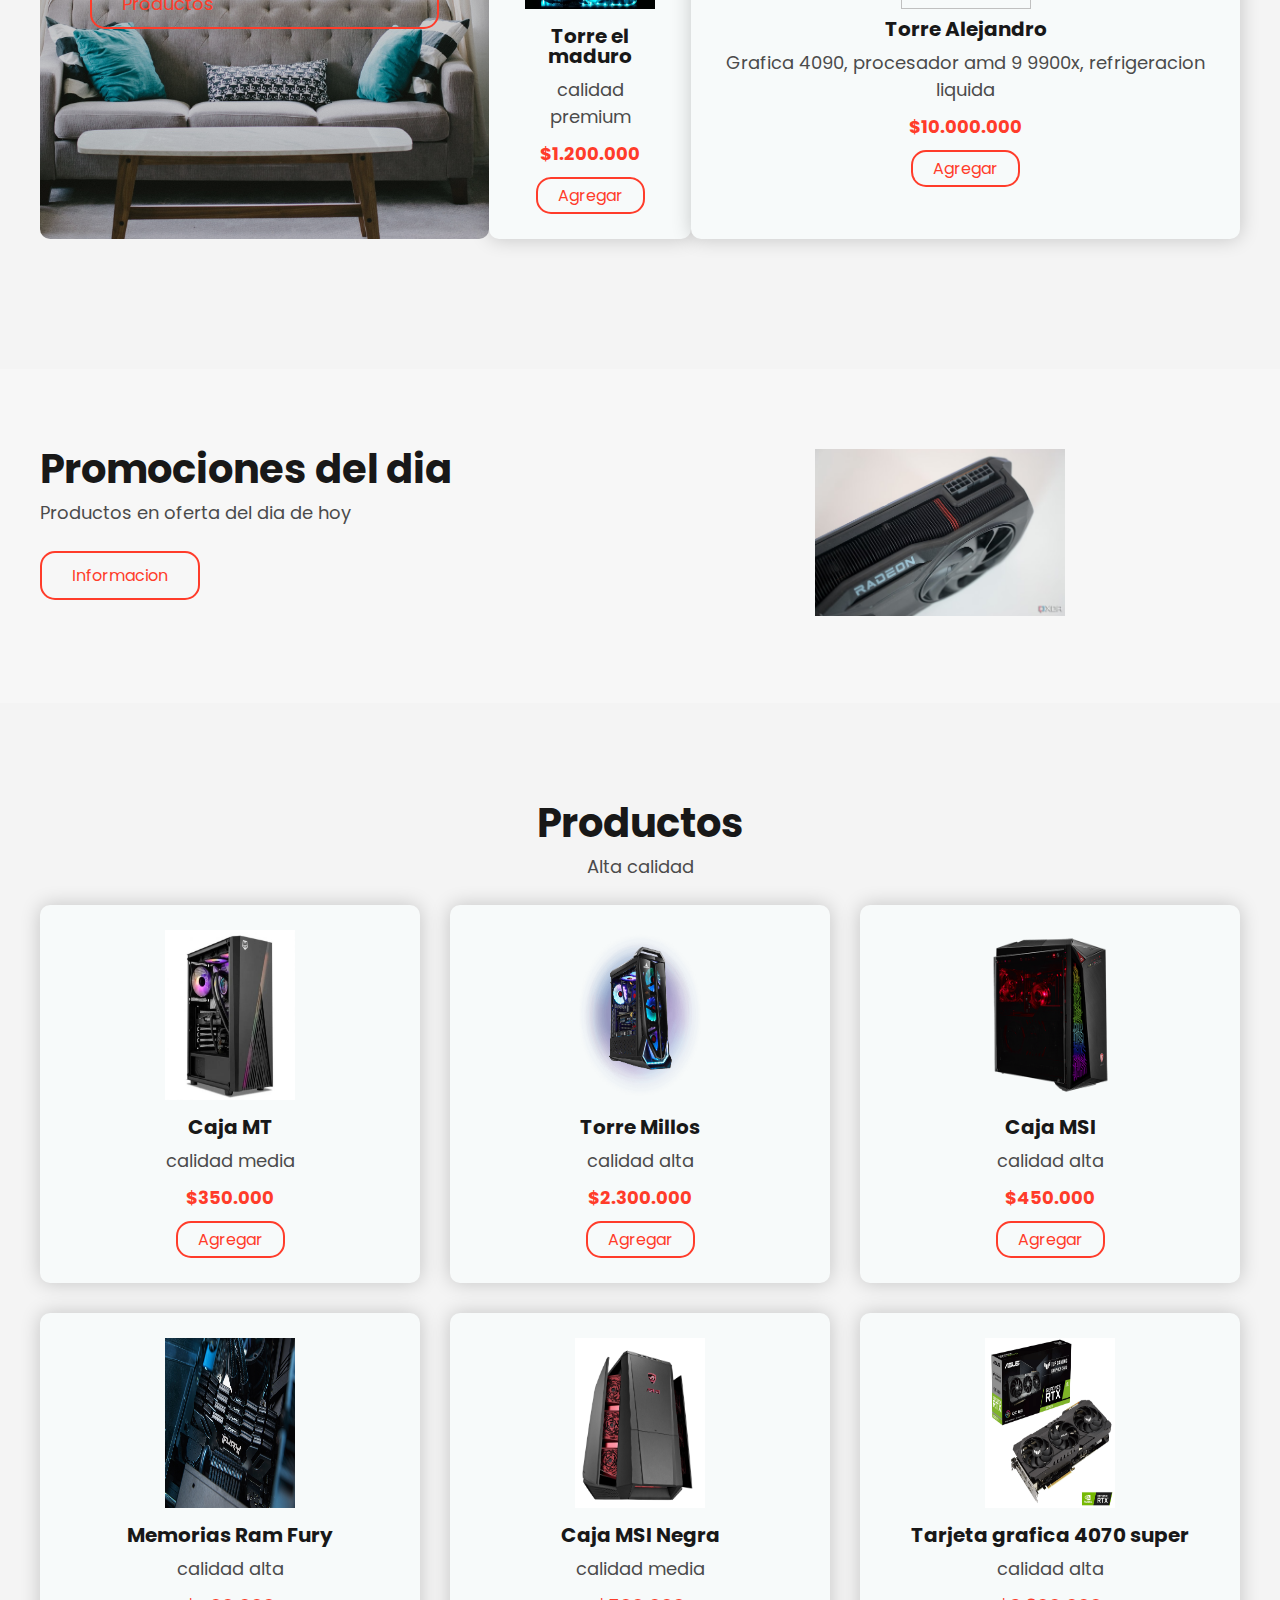
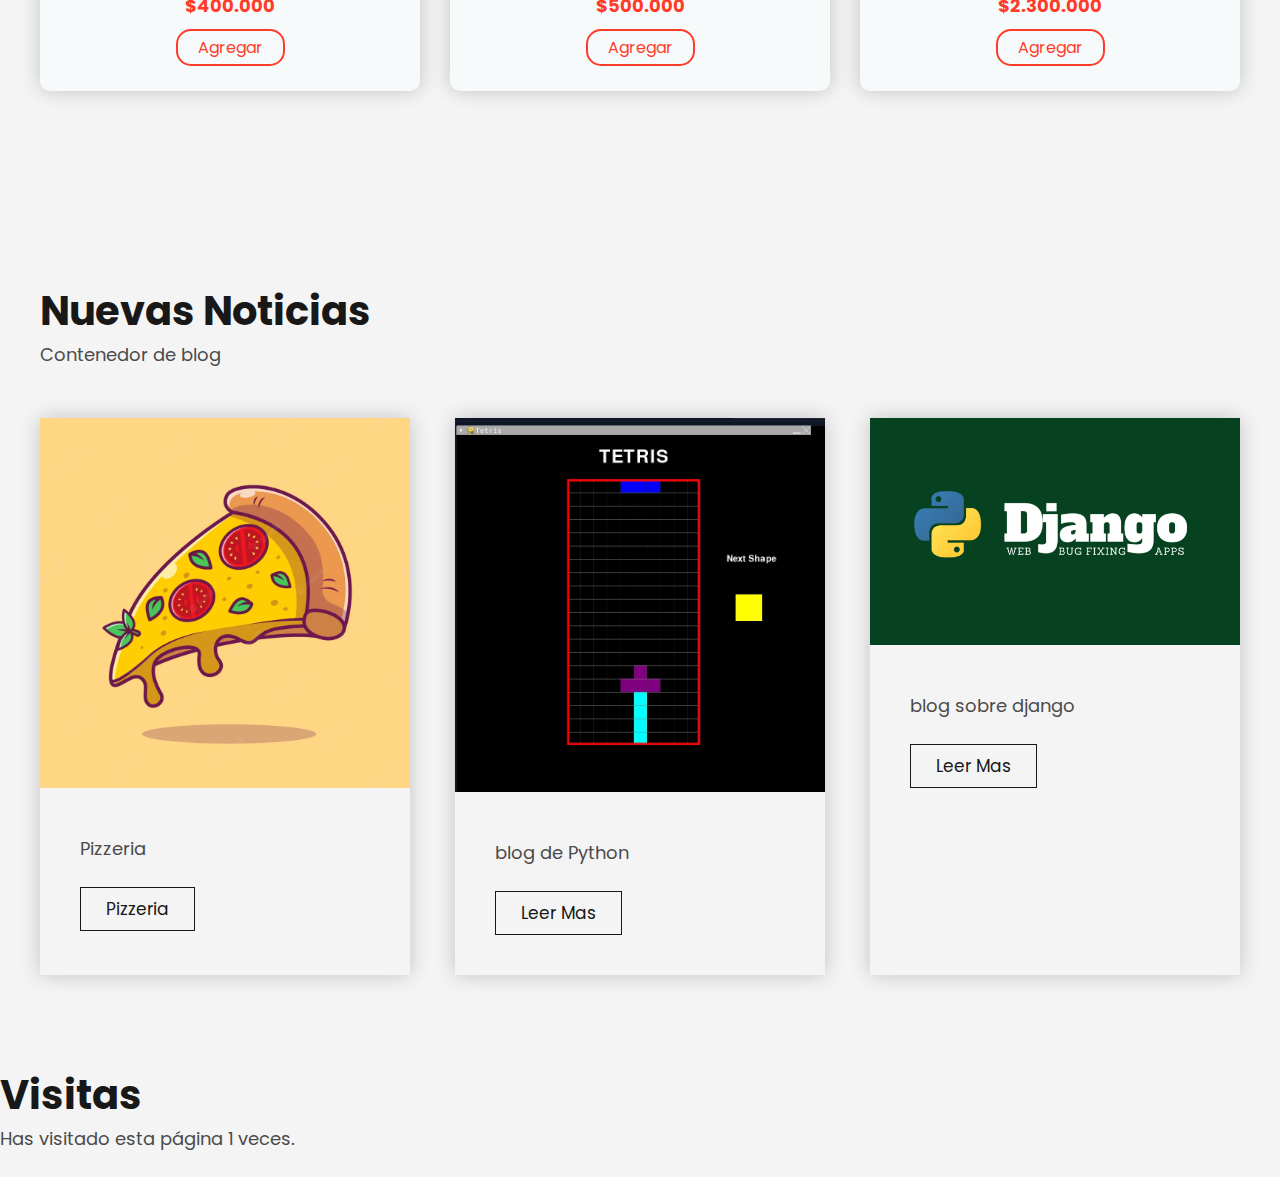
==== commit fb604aab: "Update index.html" ====
--- a/index.html
+++ b/index.html
@@ -12,7 +12,7 @@
     <ol class="breadcrumb">
         <li class="breadcrumb-item">
             <a href="index.html">
-               <img src="images/logo1.png" width="20" height="20" alt="Inicio" class="logo">
+               <img src="images/logo1.png" width="50" height="50" alt="Inicio" class="logo">
             </a>
         </li>
     </ol>
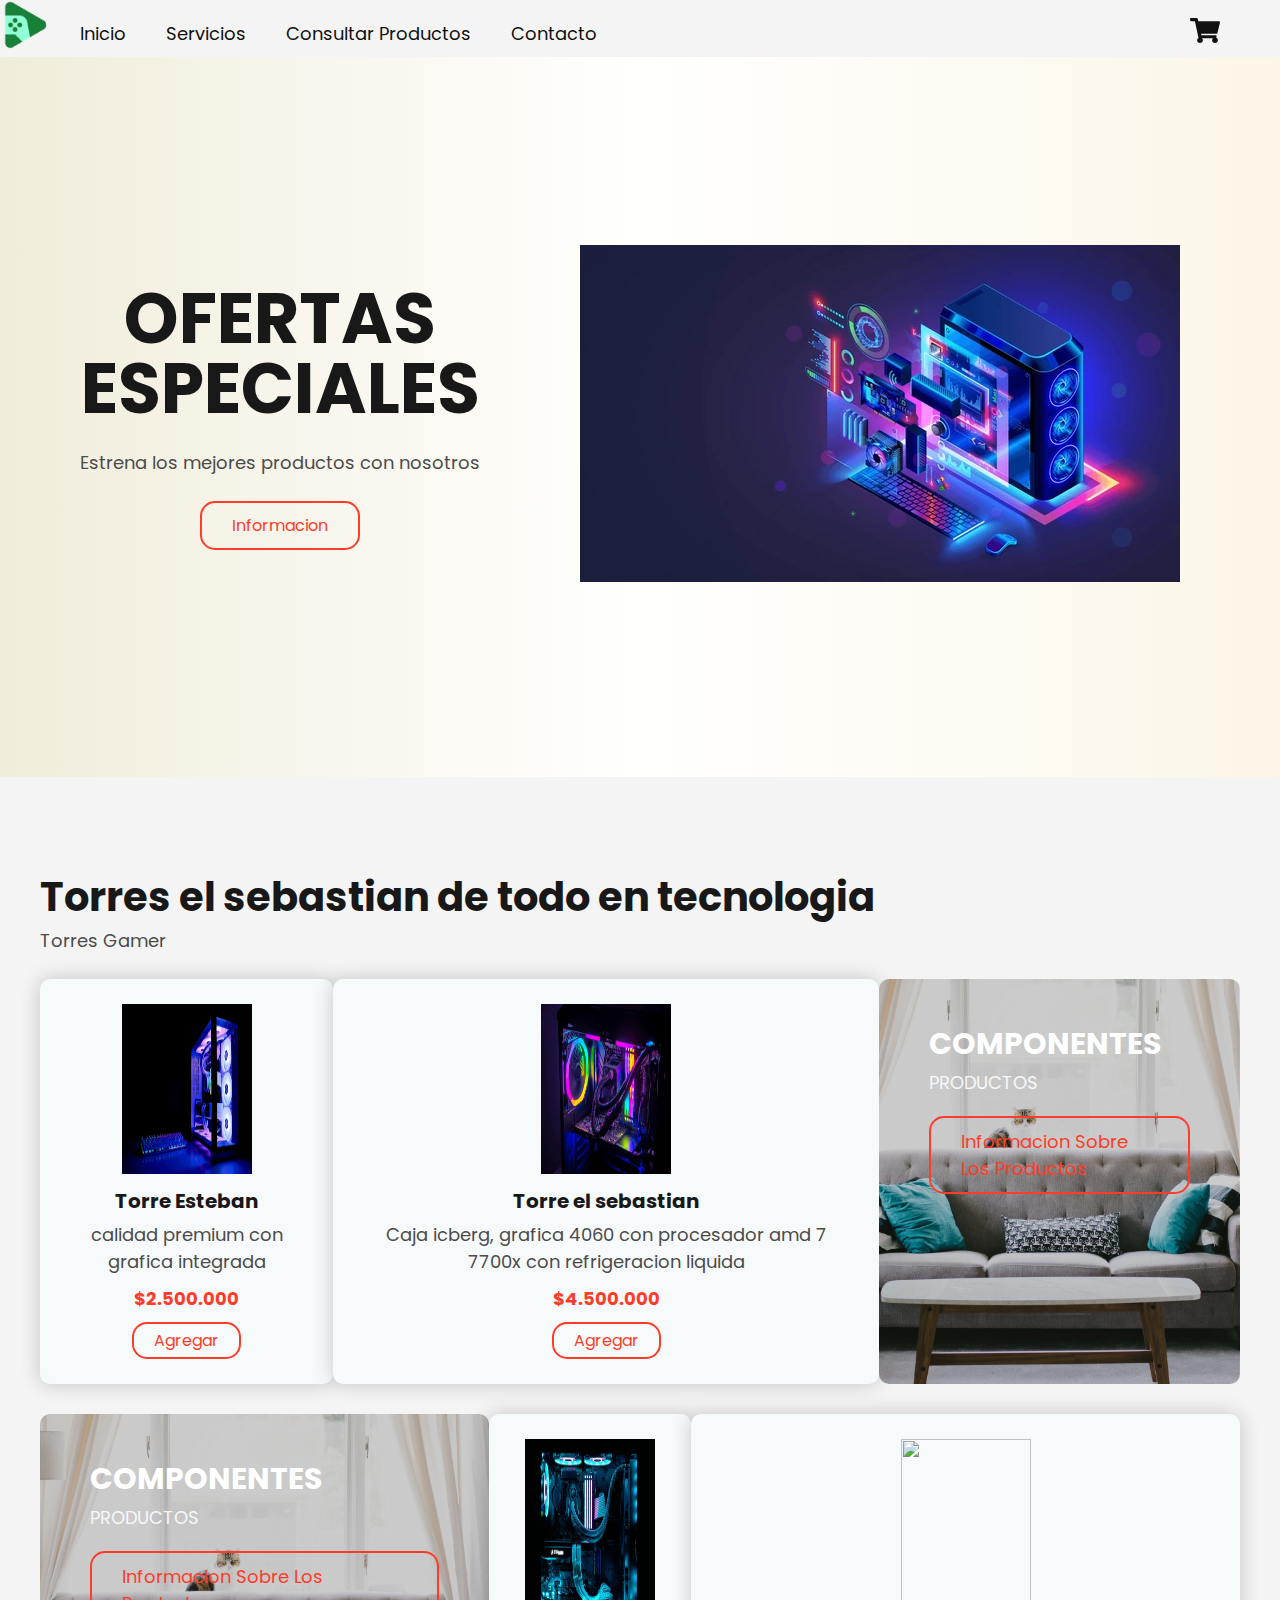
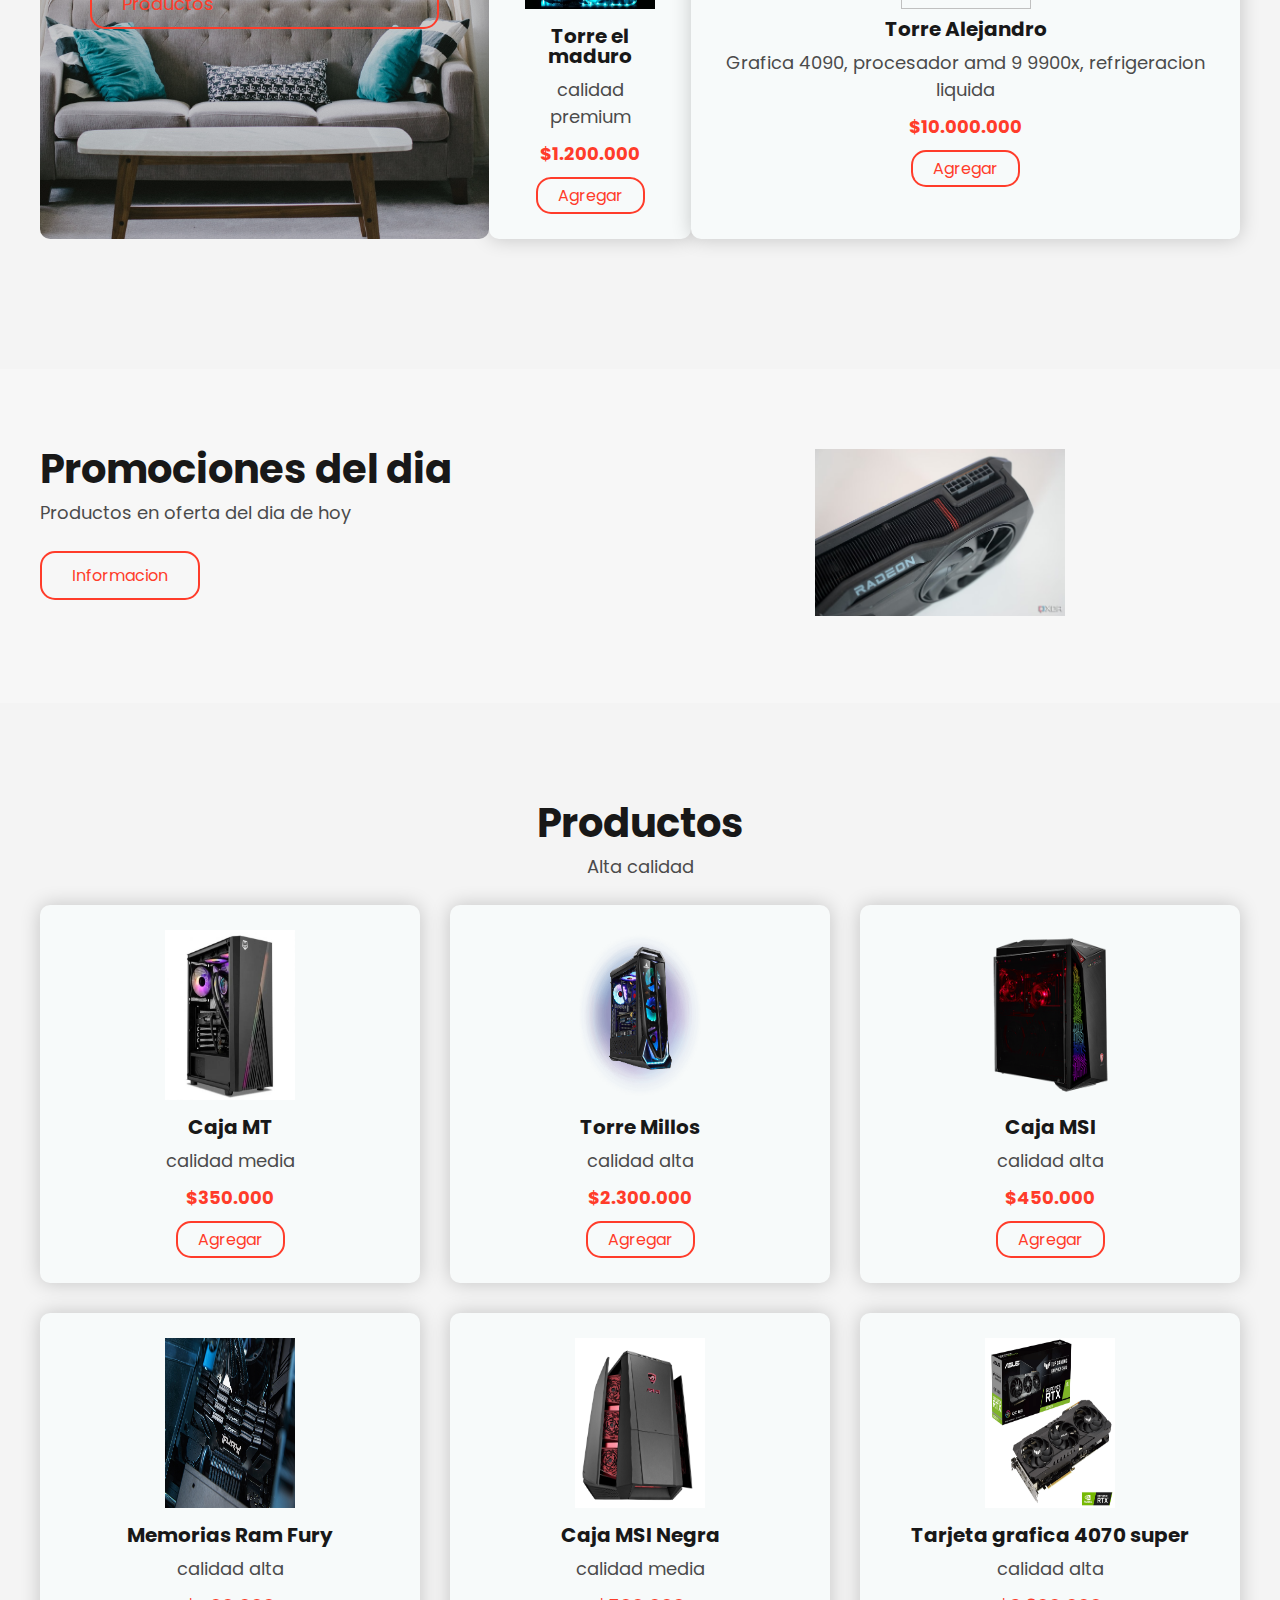
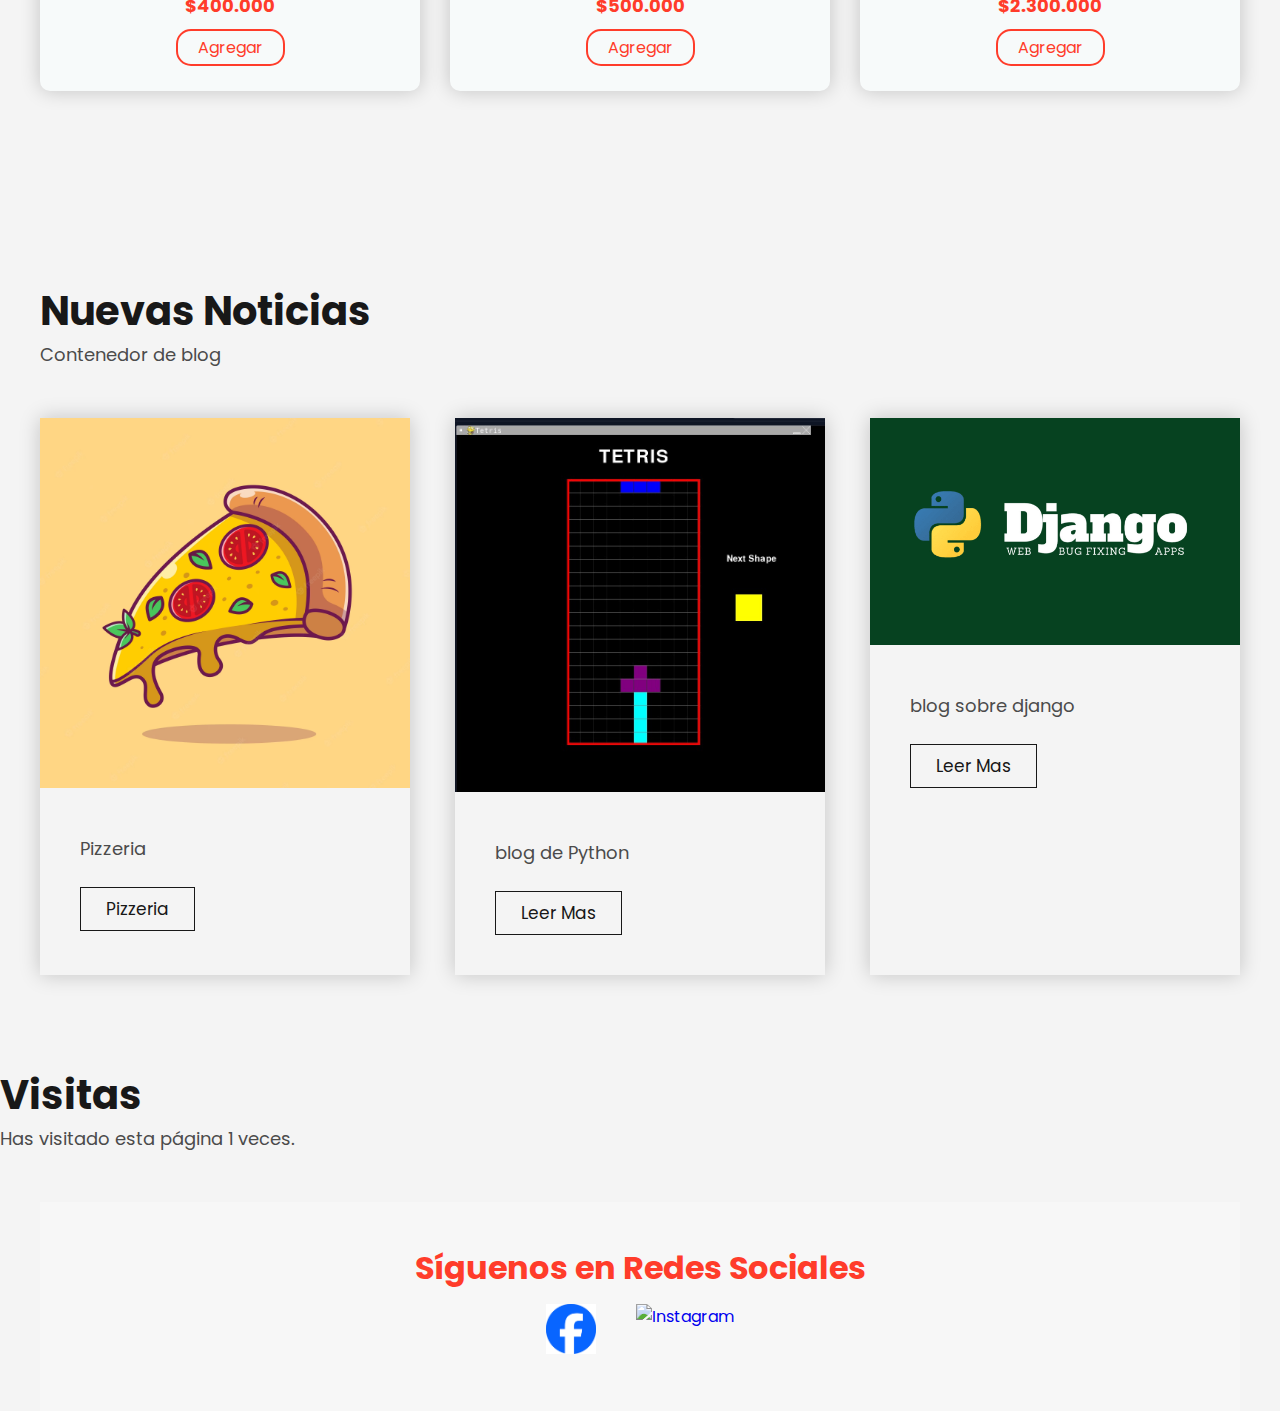
==== commit d23b76ed: "Update index.html" ====
--- a/index.html
+++ b/index.html
@@ -288,6 +288,23 @@
         // Llamar a la función para actualizar el contador cuando se carga la página
         document.addEventListener('DOMContentLoaded', actualizarContador);
     </script>
+
+
+
+
+     <!-- Sección de redes sociales -->
+<section class="social-media container">
+    <h2>Síguenos en Redes Sociales</h2>
+    <div class="social-icons">
+        <a href="https://www.facebook.com" target="_blank">
+            <img src="images/facebook-logo.png" alt="Facebook" class="social-logo">
+        </a>
+        <a href="https://www.instagram.com" target="_blank">
+            <img src="images/instagram-logo.png" alt="Instagram" class="social-logo">
+        </a>
+    </div>
+</section>
+
 <script src="script.js"> </script>
     </body>
 </html>
--- a/style.css
+++ b/style.css
@@ -706,3 +706,42 @@
     width: 100%;
 }
 
+
+
+
+
+/* Sección de Redes Sociales */
+.social-media {
+    text-align: center;
+    padding: 50px 0;
+    background-color: #f7f7f7;
+    margin-top: 50px;
+}
+
+.social-media h2 {
+    font-size: 2rem;
+    color: #ff3c2a;
+    margin-bottom: 20px;
+}
+
+.social-icons {
+    display: flex;
+    justify-content: center;
+    gap: 40px;
+}
+
+.social-icons a {
+    display: inline-block;
+}
+
+.social-logo {
+    width: 50px;
+    height: 50px;
+    transition: transform 0.3s ease;
+}
+
+.social-logo:hover {
+    transform: scale(1.2);
+}
+
+
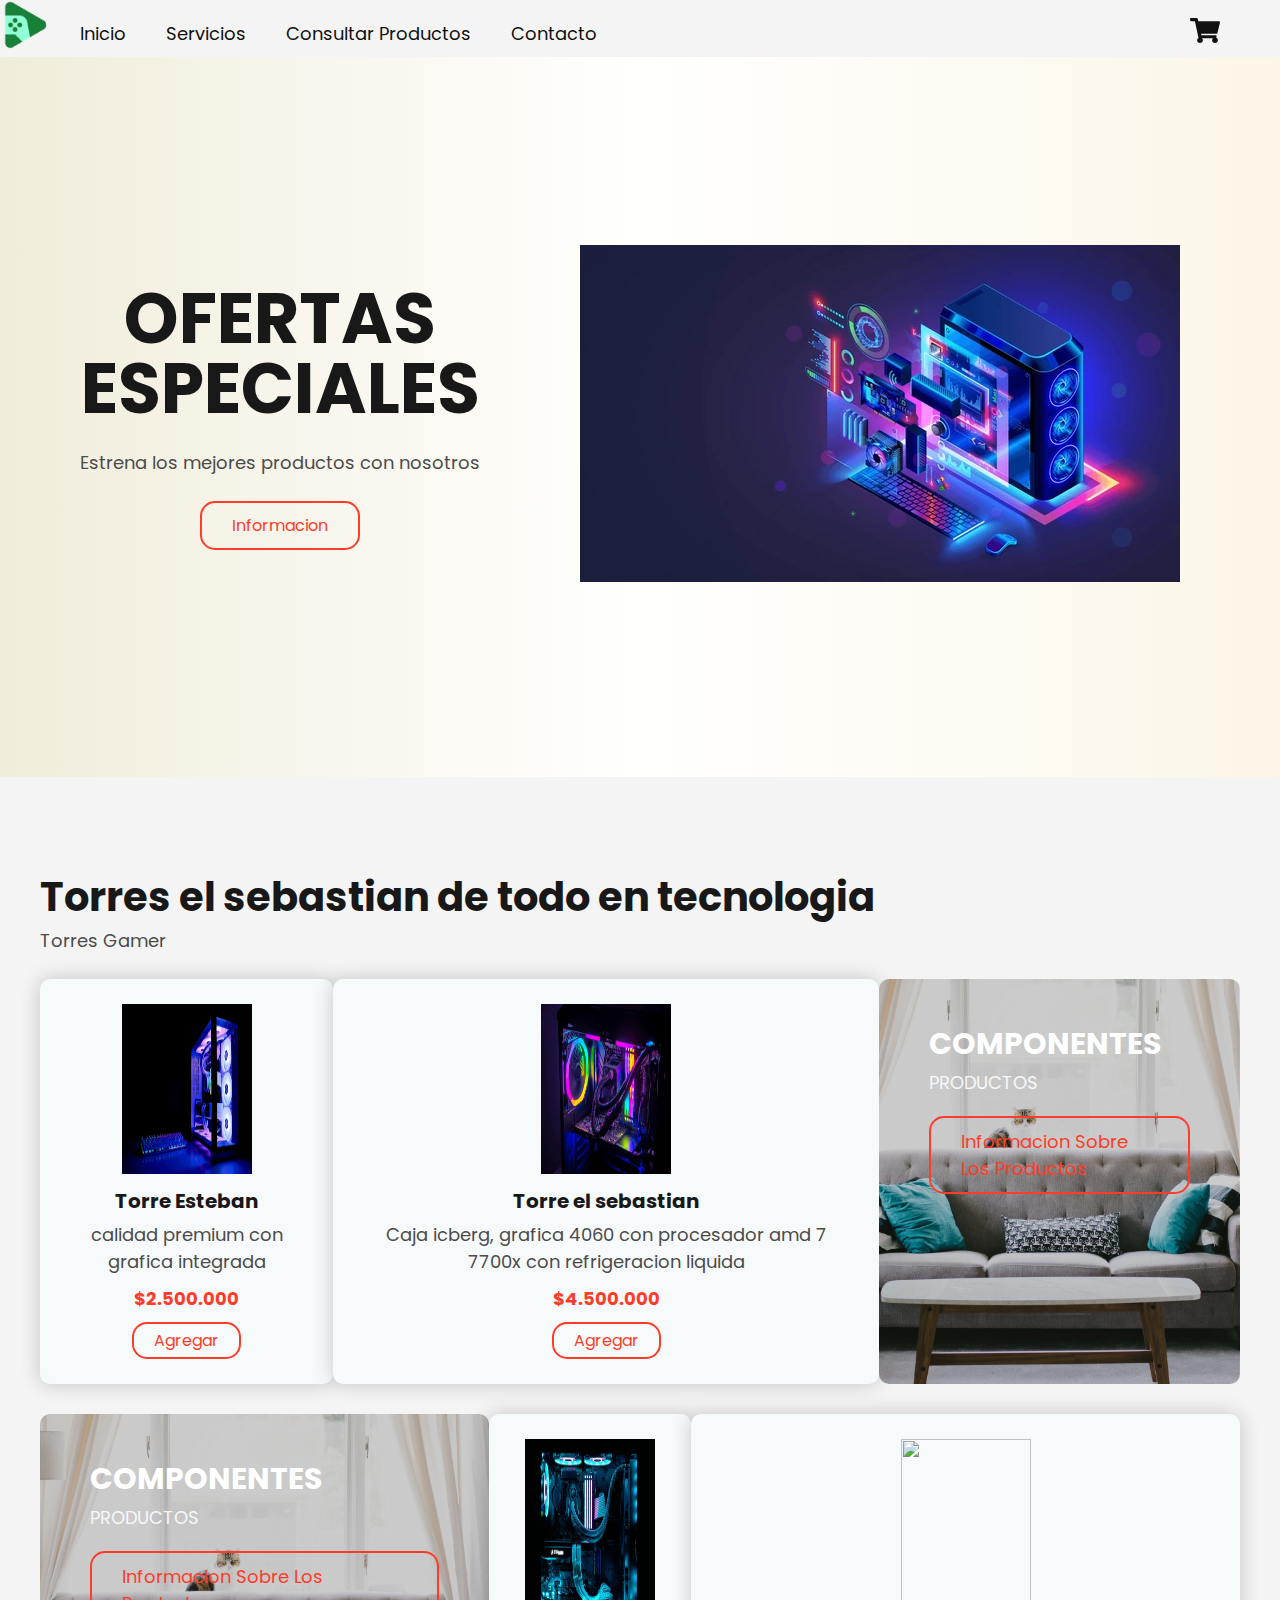
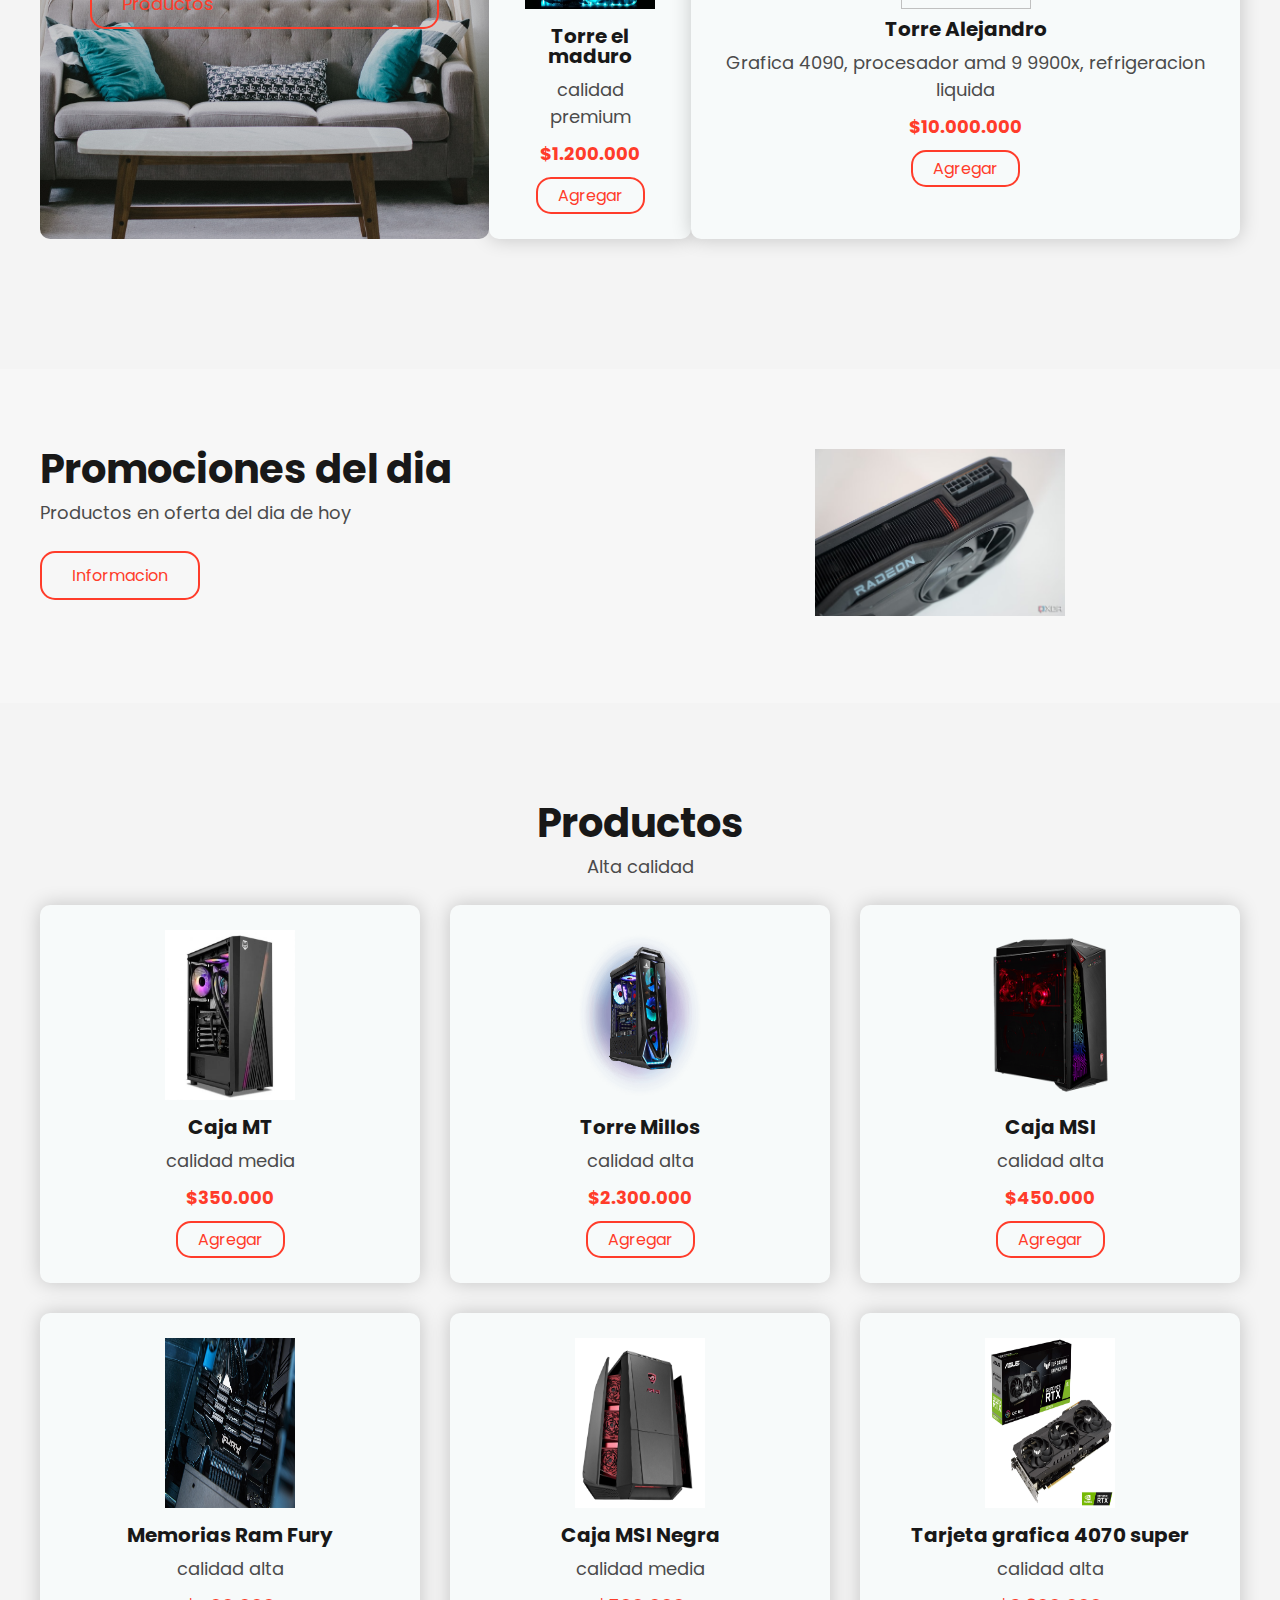
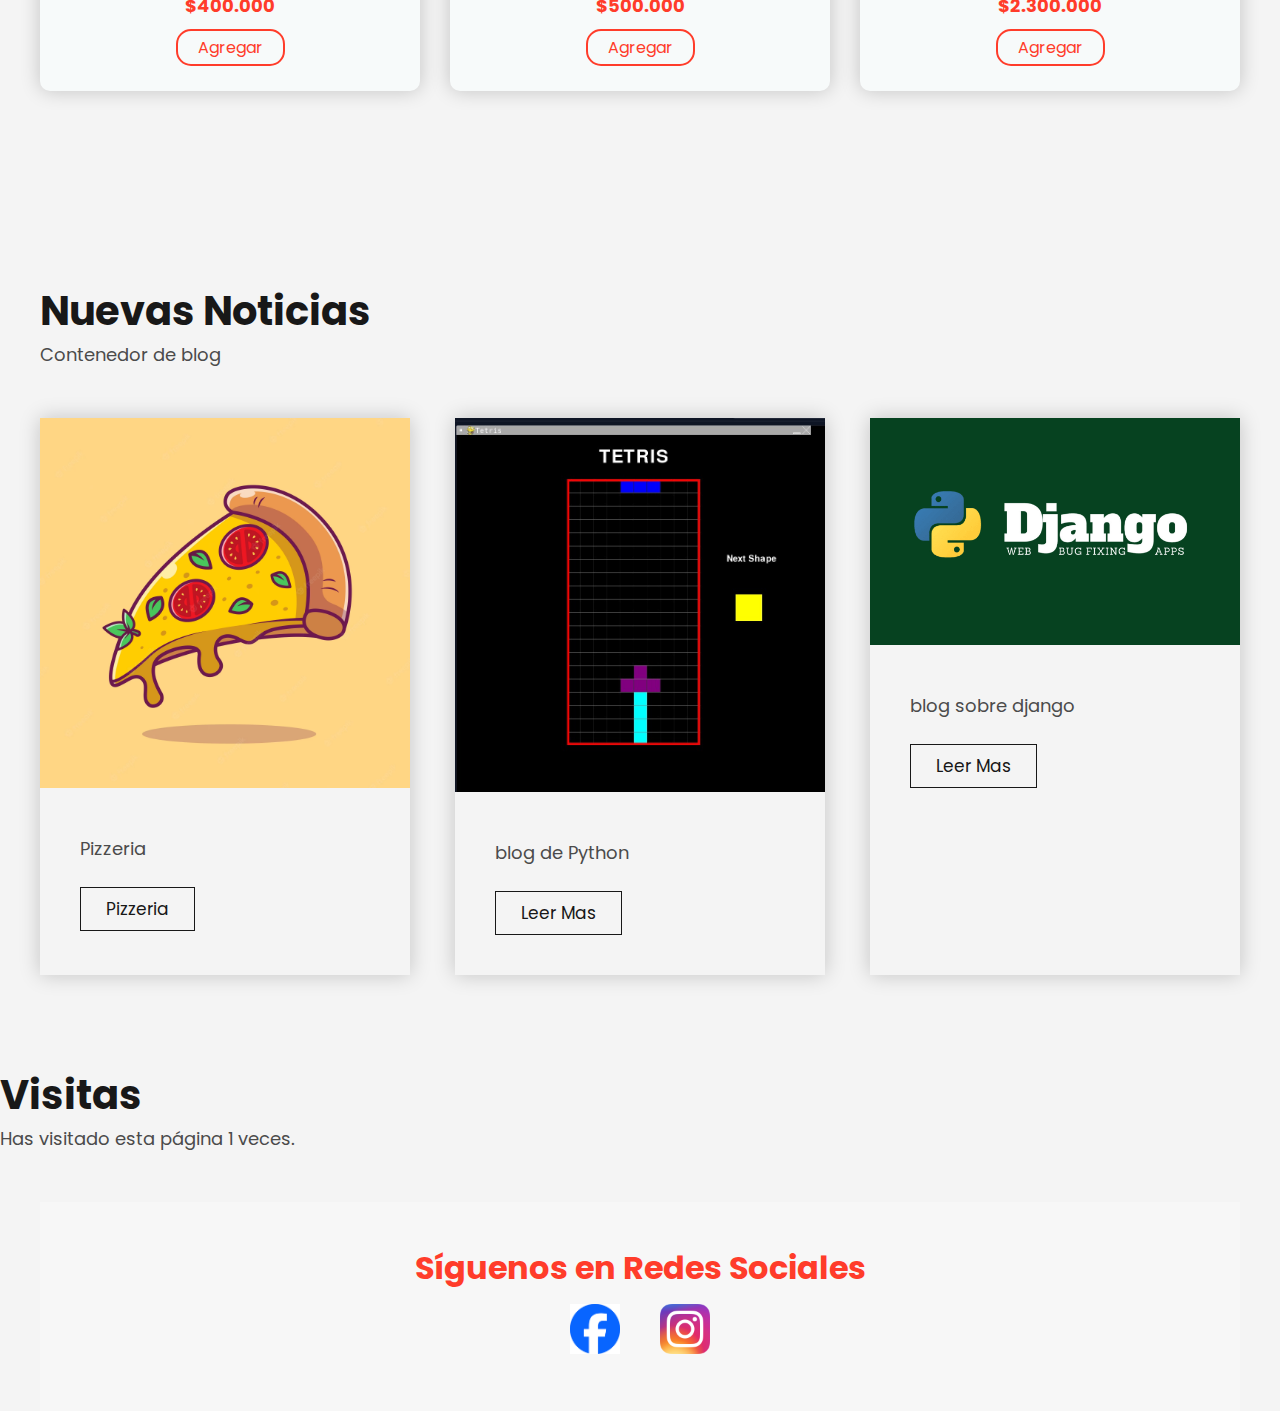
==== commit c8c2d481: "Update index.html" ====
--- a/index.html
+++ b/index.html
@@ -302,6 +302,7 @@
         <a href="https://www.instagram.com" target="_blank">
             <img src="images/instagram-logo.png" alt="Instagram" class="social-logo">
         </a>
+         
     </div>
 </section>
 
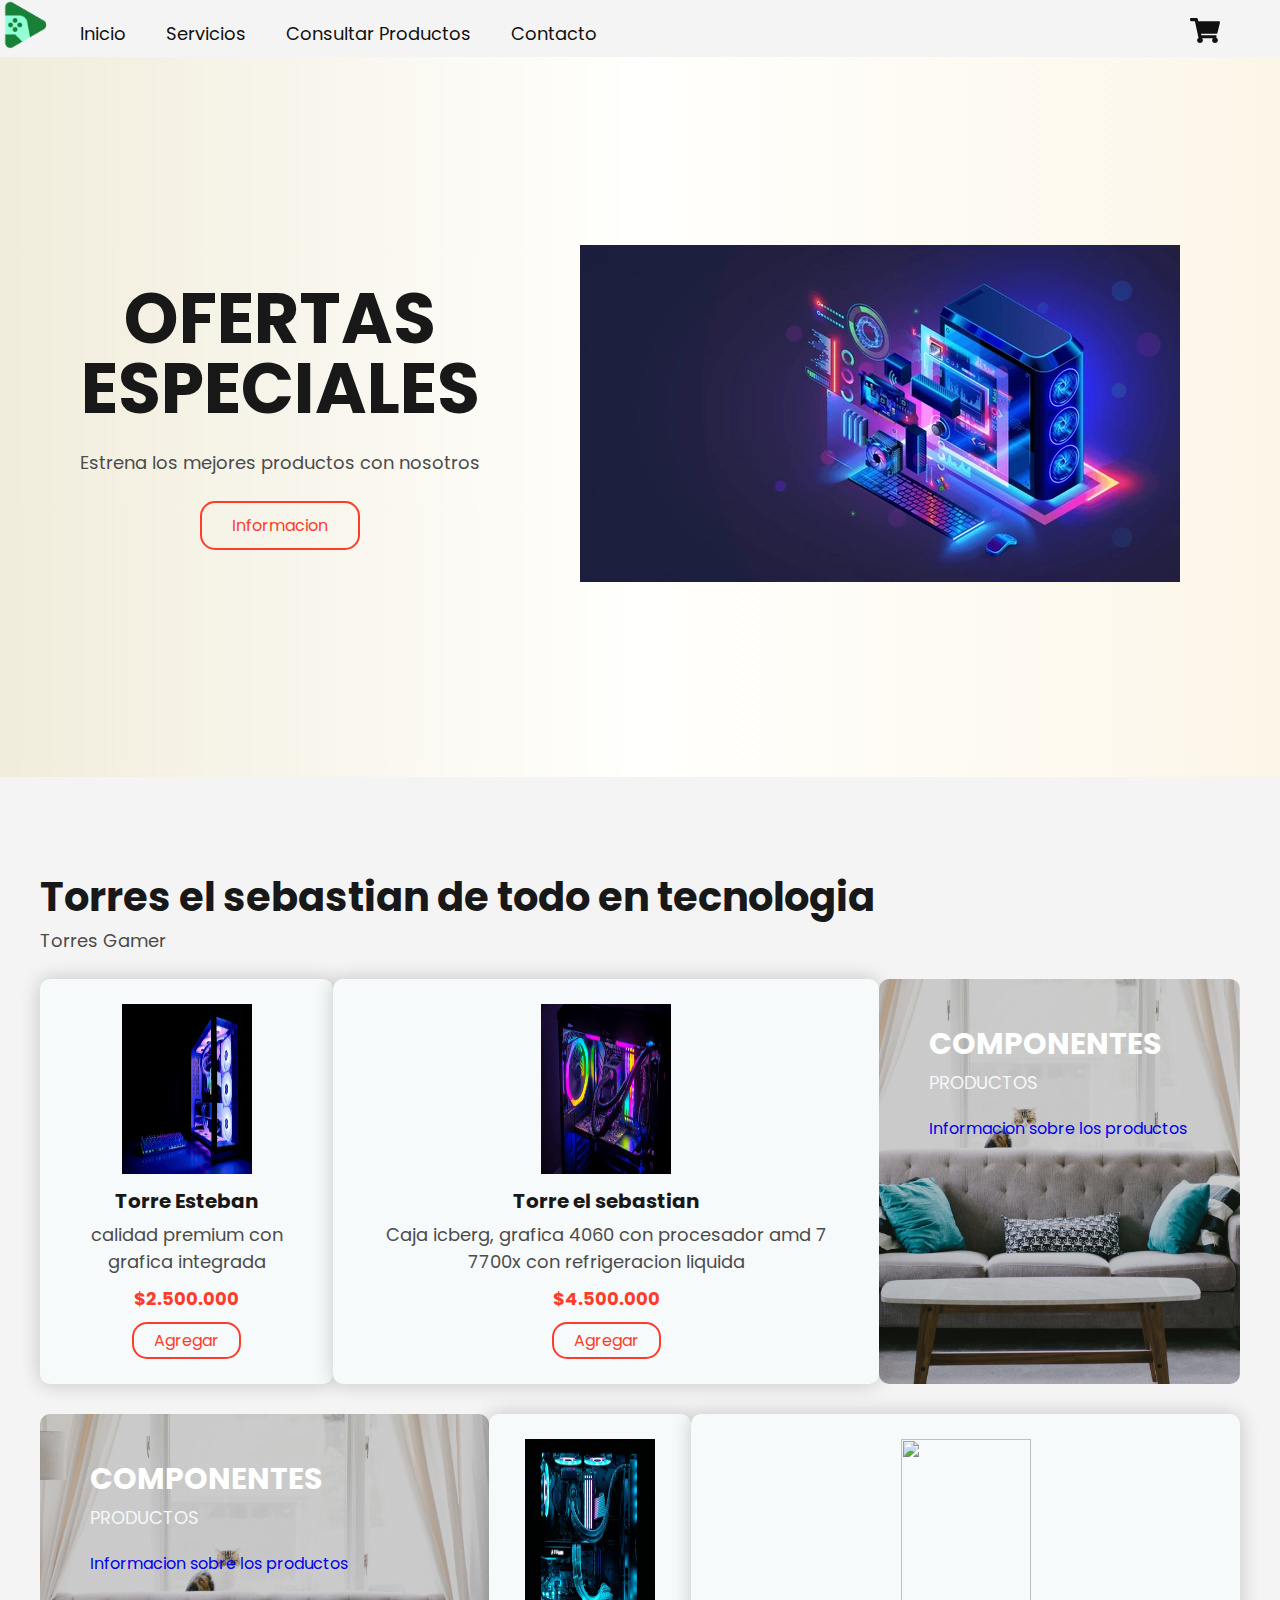
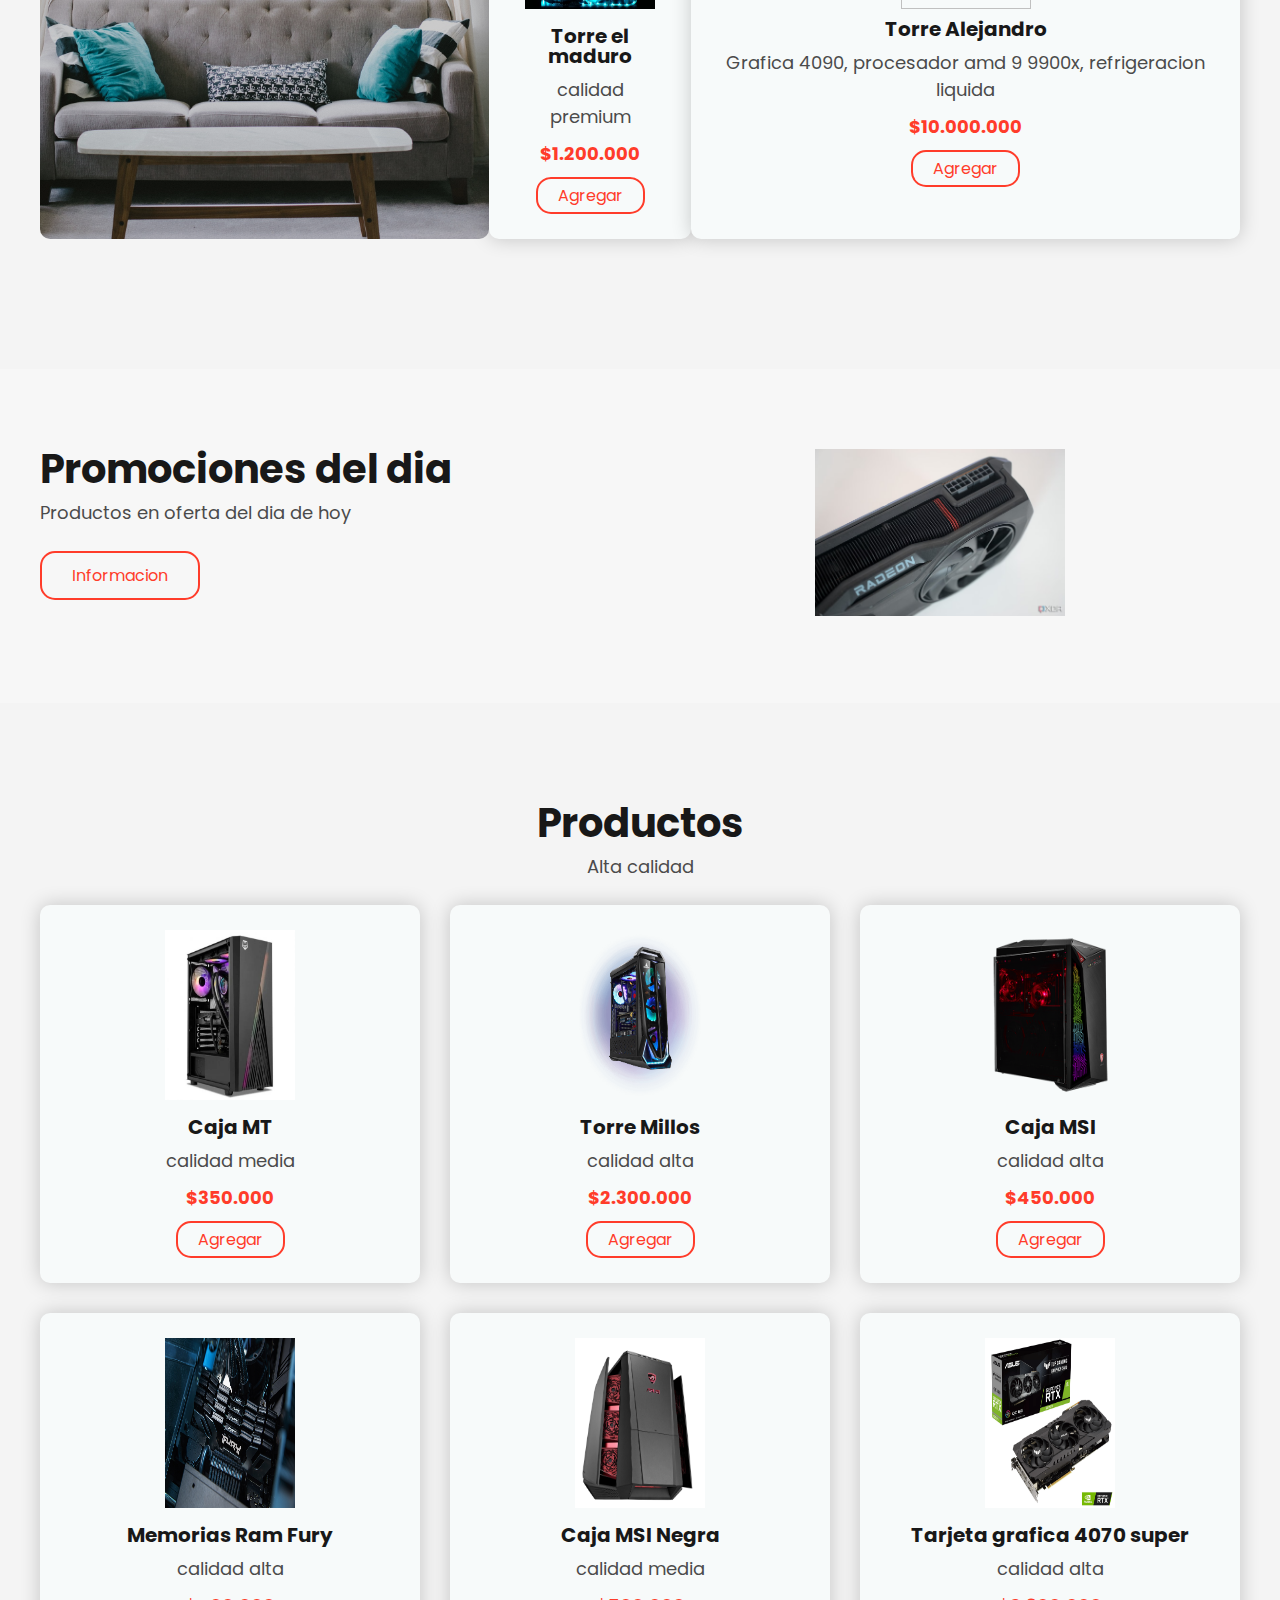
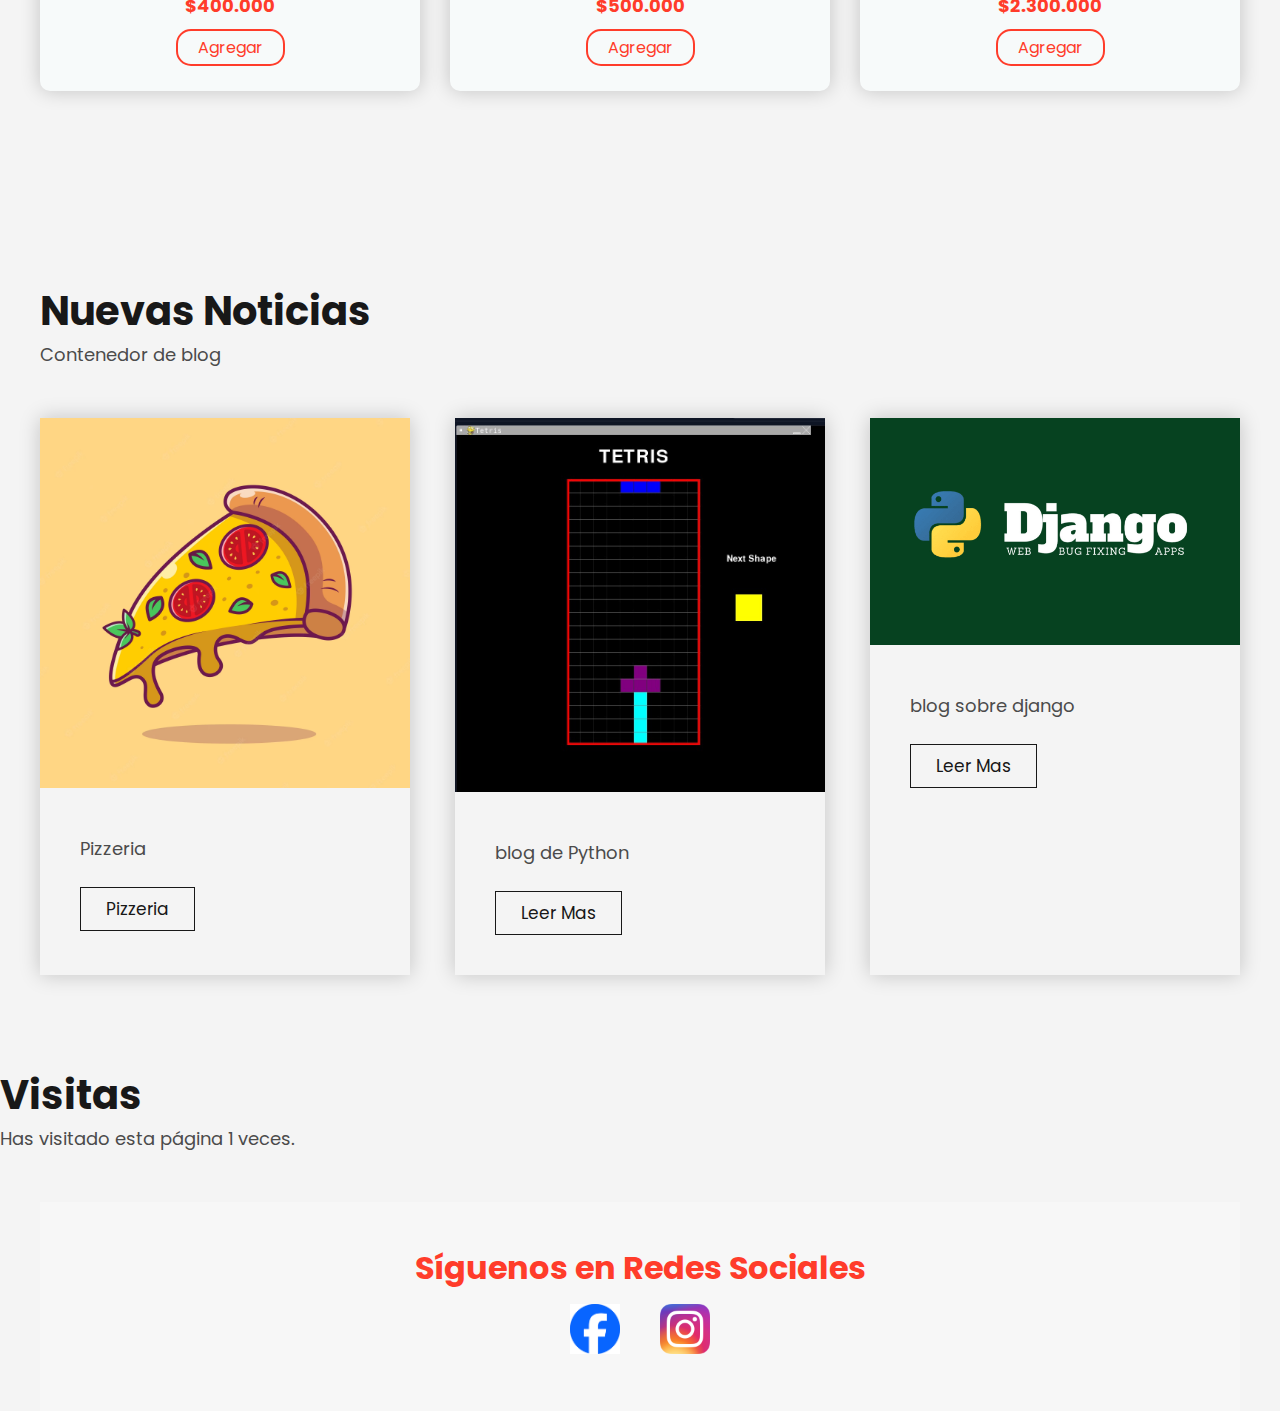
==== commit 5ad13d34: "Update index.html" ====
--- a/index.html
+++ b/index.html
@@ -100,7 +100,7 @@
                 <p>
                     Productos
                 </p>
-                <a href="informacion-productos.html" class="btn-2">Informacion sobre los productos</a>
+                <a href="informacion-productos.html">Informacion sobre los productos</a>
             </div>
         </div>
 
@@ -110,7 +110,7 @@
                     <p>
                         Productos
                     </p>
-                    <a href="informacion-productos.html" class="btn-2">Informacion sobre los productos</a>
+                    <a href="informacion-productos.html">Informacion sobre los productos</a>
                 </div>
                 <div class="ofert-1">
                     <img src="images/pr3.png" alt="">
